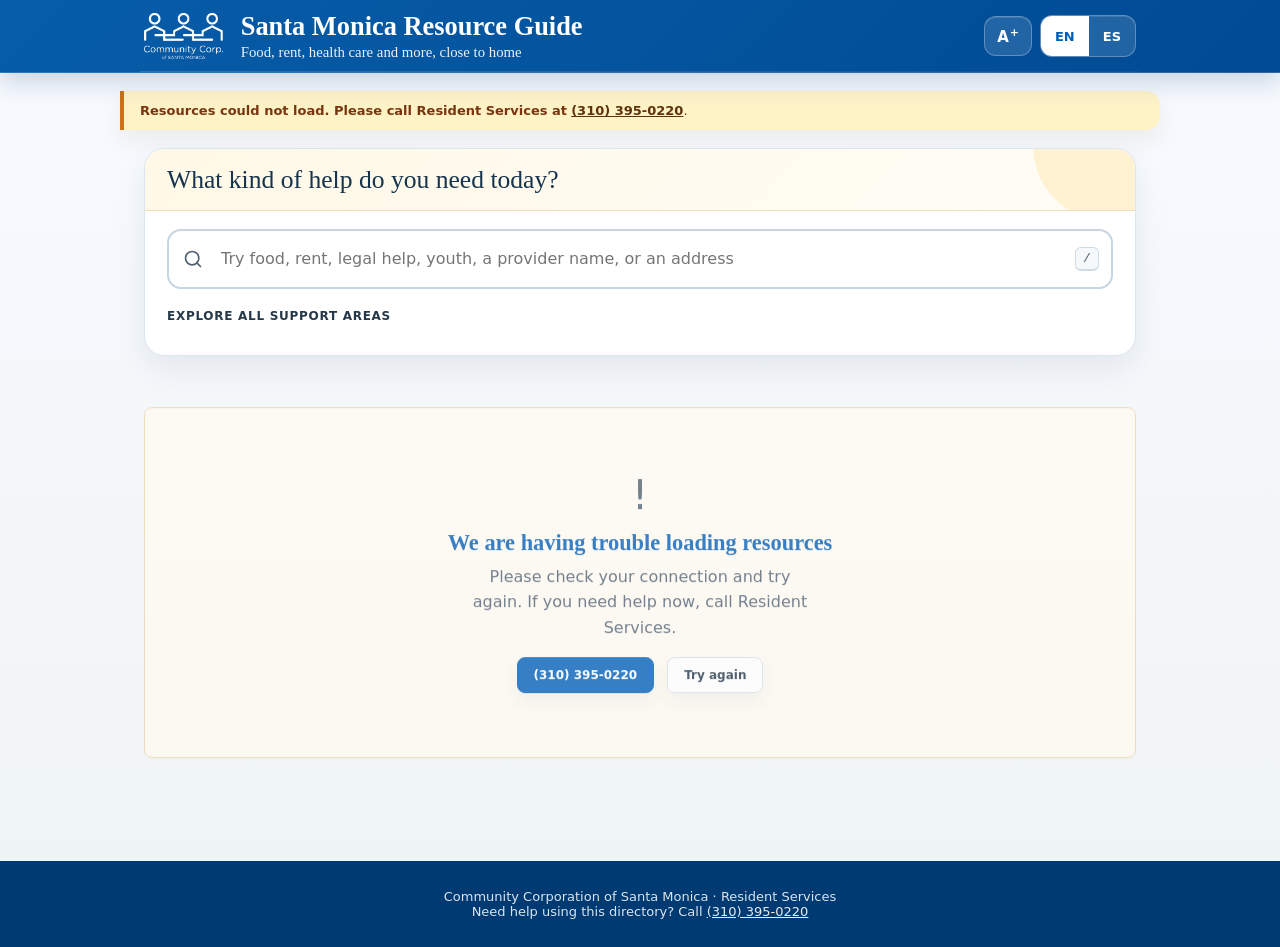
==== index.html @ f4032e41 "Bump app.js version so the footer change is not served from cache Co-Authored-By: Claude Sonnet 5.5 " ====
<!DOCTYPE html>
<html lang="en">
<head>
<meta charset="UTF-8">
<meta name="viewport" content="width=device-width, initial-scale=1.0">
<meta http-equiv="Content-Security-Policy" content="default-src 'none'; script-src 'self' https://www.googletagmanager.com; style-src 'self'; img-src 'self' data: https://*.google-analytics.com https://*.googletagmanager.com; connect-src 'self' https://docs.google.com https://*.googleusercontent.com https://*.google-analytics.com https://*.analytics.google.com https://*.googletagmanager.com; manifest-src 'self'; worker-src 'self'; object-src 'none'; base-uri 'none'; form-action 'none'; upgrade-insecure-requests">
<meta name="description" content="Find local Santa Monica resources for food, housing, health, legal help, benefits, and family support.">
<meta property="og:title" content="Santa Monica Resource Guide · Community Corp Santa Monica">
<meta property="og:description" content="Find local Santa Monica resources for food, housing, health, legal help, benefits, and family support.">
<meta property="og:type" content="website">
<meta property="og:url" content="https://mwitham-gif.github.io/CCSM/">
<meta property="og:image" content="https://mwitham-gif.github.io/CCSM/ccsm_logo_web.png">
<meta property="og:image:width" content="1032">
<meta property="og:image:height" content="603">
<meta name="twitter:card" content="summary_large_image">
<meta name="twitter:title" content="Santa Monica Resource Guide · Community Corp Santa Monica">
<meta name="twitter:description" content="Find local Santa Monica resources for food, housing, health, legal help, benefits, and family support.">
<meta name="twitter:image" content="https://mwitham-gif.github.io/CCSM/ccsm_logo_web.png">
<link rel="icon" type="image/png" sizes="32x32" href="favicon-32.png">
<link rel="apple-touch-icon" href="apple-touch-icon.png">
<link rel="manifest" href="manifest.webmanifest">
<meta name="theme-color" content="#005eb8">
<link rel="canonical" href="https://mwitham-gif.github.io/CCSM/">
<title>Santa Monica Resource Guide · Community Corp Santa Monica</title>
<!-- Google tag (gtag.js) -->
<script async src="https://www.googletagmanager.com/gtag/js?id=G-FT2K5G6SYR"></script>
<script src="analytics.js?v=13" defer></script>
<link rel="stylesheet" href="styles.css?v=34">
</head>
<body>
<a class="skip-link" href="#search">Skip to search</a>

<header>
  <div class="header-inner">
    <div class="header-top">
      <div class="header-brand">
        <img src="ccsm_logo_web.png" alt="Community Corporation of Santa Monica" class="header-logo">
        <h1 id="site-title">
          Santa Monica Resource Guide
          <span class="sub" id="site-subtitle">Food, rent, health care and more, close to home</span>
        </h1>
      </div>
      <div class="header-tools">
        <button class="text-size-btn" id="btn-text-size" type="button" aria-pressed="false" aria-label="Larger text" title="Larger text"><span aria-hidden="true">A<span class="text-size-plus">+</span></span></button>
        <div class="lang-toggle" aria-label="Language">
          <button class="active" data-lang="en" id="btn-en" aria-pressed="true">EN</button>
          <button data-lang="es" id="btn-es" aria-pressed="false">ES</button>
        </div>
      </div>
    </div>
  </div>
</header>

<div class="notice" id="status-notice" role="alert" aria-live="assertive">
  <strong>Resources could not load.</strong> Please call Resident Services at <a href="tel:+13103950220" data-track-name="CCSM Resident Services" data-track-category="Resident Services">(310) 395-0220</a>.
</div>

<div class="notice" id="offline-notice" role="status" aria-live="polite"></div>

<main>
<div class="controls">
  <div class="finder-card">
    <div class="finder-head"><h2 class="finder-title" id="intro-title">What kind of help do you need today?</h2></div>
    <div class="finder-section">
      <label class="finder-label" for="search" id="finder-label-search">Search the directory</label>
      <div class="finder-hint" id="finder-hint-search">Try food, rent, legal help, youth, a provider name, or an address.</div>
      <div class="search-wrap">
        <svg class="search-icon" viewBox="0 0 24 24" width="20" height="20" fill="none" stroke="currentColor" stroke-width="2" stroke-linecap="round" stroke-linejoin="round" aria-hidden="true" focusable="false"><path d="m21 21-4.34-4.34"/><circle cx="11" cy="11" r="8"/></svg>
        <input type="search" id="search" placeholder="Search resources..." autocomplete="off" aria-describedby="finder-hint-search">
        <button class="clear-search" id="clear-search" type="button" data-action="clear-search">Clear</button>
        <kbd class="search-kbd" id="search-kbd" aria-hidden="true">/</kbd>
      </div>
    </div>
    <div class="finder-section">
      <div class="finder-label" id="finder-label-filters">Explore all support areas</div>
      <div class="filters" id="filters"></div>
    </div>
  </div>
</div>

<div class="results-row">
  <div class="results-info" id="results-info" role="status" aria-live="polite" aria-atomic="true"></div>
</div>
<div class="results-context" id="results-context"></div>
<aside class="safety-tip" id="safety-tip" aria-label="Browsing safely" hidden></aside>
<div class="grid" id="grid"></div>
<div class="toast" id="toast" aria-live="polite"></div>
</main>

<button class="jump-filters" id="jump-filters" type="button" tabindex="-1" aria-hidden="true">
  <svg class="jump-filters-search" viewBox="0 0 24 24" width="17" height="17" fill="none" stroke="currentColor" stroke-width="2.2" stroke-linecap="round" stroke-linejoin="round" aria-hidden="true" focusable="false"><path d="m21 21-4.34-4.34"/><circle cx="11" cy="11" r="8"/></svg>
  <span class="jump-filters-label" id="jump-filters-label"></span>
  <svg class="jump-filters-arrow" viewBox="0 0 24 24" width="16" height="16" fill="none" stroke="currentColor" stroke-width="2.2" stroke-linecap="round" stroke-linejoin="round" aria-hidden="true" focusable="false"><path d="m5 12 7-7 7 7"/><path d="M12 19V5"/></svg>
</button>

<button class="quick-exit" id="quick-exit" type="button" title="Leave this site now" hidden>
  <span class="quick-exit-badge"><svg viewBox="0 0 24 24" width="18" height="18" fill="none" stroke="currentColor" stroke-width="2.2" stroke-linecap="round" stroke-linejoin="round" aria-hidden="true" focusable="false"><path d="m16 17 5-5-5-5"/><path d="M21 12H9"/><path d="M9 21H5a2 2 0 0 1-2-2V5a2 2 0 0 1 2-2h4"/></svg></span>
  <span id="quick-exit-label">Quick exit</span>
</button>

<footer>
  <div id="footer-title">Community Corporation of Santa Monica · Resident Services</div>
  <div id="footer-contact" class="footer-line">Need help using this directory? Call <a href="tel:+13103950220" data-track-name="CCSM Resident Services" data-track-category="Resident Services">(310) 395-0220</a></div>
</footer>

<div class="print-sheet" id="print-sheet"></div>

<script src="app.js?v=32" defer></script>
</body>
</html>
---- styles.css ----
:root {
    /* Brand: the City of Santa Monica logo blue. Reserved for things you can
       click, plus the header and footer. */
    --ocean: #005eb8;
    --ocean-dark: #004a93;
    --ocean-deep: #003a73;
    --sun: #c97316;
    --sun-logo: #ffb81c; /* logo yellow: accents only, never behind text */

    /* Text: four levels, darkest to lightest. All pass WCAG AA (4.5:1) on
       white, the cream page and the pale card panels. */
    --text: #17344f;          /* headlines, resource names */
    --text-body: #263748;     /* paragraphs and details */
    --text-secondary: #40576d;/* labels, pills, tags */
    --muted: #526171;         /* hints, meta, quiet actions */

    /* Lines */
    --border: #d7e0e7;
    --border-soft: #e3ebf3;

    --shadow-soft: 0 14px 32px rgba(23,52,79,0.08);
    --shadow-card: 0 8px 22px rgba(23,52,79,0.07);
    --shadow-card-hover: 0 16px 32px rgba(23,52,79,0.13);

    /* Category dots. Each category gets its own hue, and none of them are
       blue, so blue keeps meaning "you can tap this". */
    --c-Food: #e05c3a;
    --c-Rental: #5c940d;
    --c-Housing: #2f9e44;
    --c-Medical: #e63946;
    --c-DomesticViolence: #b5338a;
    --c-Mental: #7b5ea7;
    --c-Benefits: #d48e00;
    --c-Seniors: #a0785a;
    --c-Disability: #9b5de5;
    --c-Legal: #495057;
    --c-Childcare: #d6336c;
    --c-Youth: #06b88a;
    --c-Employment: #9c6644;
    --c-Transportation: #2a9d8f;
    --c-Education: #1098ad;
    --c-Other: #868e96;
  }

  * { box-sizing: border-box; margin: 0; padding: 0; }

  :focus-visible {
    outline: 3px solid var(--ocean);
    outline-offset: 3px;
  }

  /* The blue ring would vanish on the blue header and footer. */
  header :focus-visible,
  footer :focus-visible {
    outline-color: #ffffff;
  }

  body {
    font-family: system-ui, -apple-system, BlinkMacSystemFont, "Segoe UI", sans-serif;
    background: linear-gradient(180deg, #f7fbff 0%, #f4f7fa 48%, #eef3f6 100%);
    color: var(--text);
    min-height: 100vh;
  }

  .skip-link {
    position: absolute;
    left: 12px;
    top: 10px;
    z-index: 300;
    transform: translateY(-140%);
    background: #ffffff;
    color: var(--text);
    border: 2px solid #17344f;
    border-radius: 8px;
    padding: 9px 12px;
    font-size: 14px;
    font-weight: 700;
    text-decoration: none;
    transition: transform 0.15s ease;
  }

  .skip-link:focus {
    transform: translateY(0);
  }

  /* ── HEADER ── */
  header {
    background: linear-gradient(135deg, #075da9 0%, #004a93 100%);
    color: white;
    padding: 0;
    position: sticky;
    top: 0;
    z-index: 100;
    border-bottom: 1px solid rgba(255,255,255,0.16);
    box-shadow: 0 10px 24px rgba(0,58,115,0.18);
  }

  .header-inner {
    max-width: 1040px;
    margin: 0 auto;
    padding: 18px 24px 17px;
    position: relative;
  }

  .header-inner::after {
    content: "";
    position: absolute;
    inset: auto 20px 0;
    height: 1px;
    background: linear-gradient(90deg, rgba(255,255,255,0.16), rgba(255,255,255,0.04));
  }

  .header-top {
    display: flex;
    justify-content: space-between;
    align-items: flex-start;
    gap: 12px;
  }

  h1 {
    font-family: Georgia, "Times New Roman", serif;
    font-size: clamp(1.4rem, 4vw, 2.05rem);
    font-weight: 700;
    line-height: 1.08;
    letter-spacing: 0;
  }

  h1 .sub {
    display: block;
    font-family: inherit;
    font-size: 0.5em;
    font-weight: 400;
    opacity: 0.92;
    margin-top: 7px;
    letter-spacing: 0;
  }

  .header-logo {
    height: 44px;
    width: auto;
    display: block;
    filter: brightness(0) invert(1);
    margin-bottom: 6px;
  }

  @media (max-width: 500px) { .header-logo { height: 40px; } }

  .lang-toggle {
    display: flex;
    background: rgba(255,255,255,0.13);
    border: 1px solid rgba(255,255,255,0.28);
    border-radius: 12px;
    overflow: hidden;
    flex-shrink: 0;
    margin-top: 2px;
    box-shadow: inset 0 1px 0 rgba(255,255,255,0.12);
  }

  .lang-toggle button {
    background: none;
    border: none;
    color: white;
    min-height: 40px;
    padding: 0 14px;
    font-family: inherit;
    font-size: 13px;
    font-weight: 700;
    cursor: pointer;
    transition: background 0.2s, color 0.2s;
  }

  .lang-toggle button.active {
    background: #ffffff;
    color: var(--ocean);
  }

  .header-tools {
    display: flex;
    align-items: flex-start;
    gap: 8px;
    flex-shrink: 0;
  }

  /* A+ : same frosted pill as the language toggle. */
  .text-size-btn {
    min-height: 40px;
    min-width: 44px;
    margin-top: 2px;
    padding: 0 12px;
    border: 1px solid rgba(255,255,255,0.28);
    border-radius: 12px;
    background: rgba(255,255,255,0.13);
    box-shadow: inset 0 1px 0 rgba(255,255,255,0.12);
    color: white;
    font-family: inherit;
    font-size: 15px;
    font-weight: 700;
    cursor: pointer;
    transition: background 0.2s, color 0.2s;
  }

  .text-size-plus {
    font-size: 11px;
    vertical-align: super;
    margin-left: 1px;
  }

  .text-size-btn.active {
    background: #ffffff;
    color: var(--ocean);
  }

  /* Larger text: the whole page grows 20%, like a browser zoom. */
  html.text-large body { zoom: 1.2; }

  @media print {
    html.text-large body { zoom: 1; }
    .header-tools { display: none; }
  }

  /* ── SEARCH + FILTER ── */
  .controls {
    max-width: 1040px;
    margin: 20px auto 0;
    padding: 0 24px;
    position: relative;
  }

  .finder-card {
    background: #ffffff;
    border: 1px solid #dce6ee;
    border-radius: 20px;
    padding: 22px;
    box-shadow: var(--shadow-soft);
  }

  .finder-section + .finder-section {
    margin-top: 20px;
  }

  #finder-label-search {
    position: absolute;
    width: 1px;
    height: 1px;
    margin: -1px;
    padding: 0;
    overflow: hidden;
    clip: rect(0 0 0 0);
    clip-path: inset(50%);
    white-space: nowrap;
    border: 0;
  }

  .finder-label {
    display: block;
    font-size: 12px;
    font-weight: 700;
    letter-spacing: 0.06em;
    text-transform: uppercase;
    color: var(--text-body);
    margin-bottom: 8px;
  }

  .finder-hint {
    font-size: 13px;
    color: var(--muted);
    margin-top: -2px;
    margin-bottom: 10px;
    line-height: 1.45;
  }

  .intro-panel {
    max-width: 1040px;
    margin: 30px auto 0;
    padding: 0 24px;
  }

  .intro-card {
    background: linear-gradient(135deg, #fff8e6 0%, #fffdf7 100%);
    border: 1px solid #f0dfb2;
    border-radius: 20px;
    padding: 25px 28px 23px;
    box-shadow: 0 12px 28px rgba(130,88,19,0.07);
    position: relative;
    overflow: hidden;
  }

  .intro-card::after {
    content: "";
    position: absolute;
    width: 190px;
    height: 190px;
    right: -62px;
    top: -92px;
    border-radius: 50%;
    background: rgba(255,184,28,0.16);
  }

  .intro-title {
    font-family: Georgia, "Times New Roman", serif;
    font-size: clamp(1.45rem, 4vw, 2rem);
    line-height: 1.12;
    color: var(--text);
    letter-spacing: 0;
  }

  .intro-copy {
    margin-top: 9px;
    font-size: 15px;
    line-height: 1.55;
    color: var(--text-body);
    max-width: 62ch;
  }

  .search-wrap {
    position: relative;
    margin-bottom: 0;
  }

  .search-wrap input {
    width: 100%;
    min-height: 60px;
    padding: 16px 90px 16px 52px;
    border: 2px solid #c7d6e2;
    border-radius: 14px;
    font-family: inherit;
    font-size: 16px;
    background: #ffffff;
    outline: none;
    transition: border-color 0.2s, box-shadow 0.2s, transform 0.2s;
    color: var(--text);
    box-shadow: 0 3px 0 rgba(23,52,79,0.03);
  }

  .search-wrap input:focus {
    border-color: var(--ocean);
    box-shadow: 0 0 0 4px rgba(0,94,184,0.12), 0 3px 0 rgba(23,52,79,0.03);
  }

  .search-icon {
    position: absolute;
    left: 16px;
    top: 50%;
    transform: translateY(-50%);
    color: var(--muted);
  }

  .clear-search {
    position: absolute;
    right: 12px;
    top: 50%;
    transform: translateY(-50%);
    border: none;
    background: transparent;
    color: var(--muted);
    font-size: 13px;
    font-weight: 600;
    padding: 7px 10px;
    border-radius: 8px;
    cursor: pointer;
    display: none;
  }

  .clear-search.show {
    display: inline-flex;
    align-items: center;
    justify-content: center;
  }

  .clear-search:hover {
    background: rgba(227,235,243,0.72);
    color: var(--text-body);
  }

  .filters {
    display: flex;
    gap: 8px;
    flex-wrap: wrap;
    padding: 2px 0 0;
  }

  .filter-btn {
    border: 1px solid #d8e3eb;
    background: #f7fafc;
    border-radius: 999px;
    min-height: 38px;
    padding: 0 13px;
    display: inline-flex;
    align-items: center;
    gap: 8px;
    font-family: inherit;
    font-size: 12px;
    font-weight: 600;
    cursor: pointer;
    transition: all 0.15s;
    white-space: nowrap;
    color: var(--text-body);
    box-shadow: none;
    letter-spacing: 0;
    user-select: none;
  }

  .filter-btn:hover {
    border-color: #aac1d8;
    color: var(--ocean);
    background: #ffffff;
    transform: translateY(-1px);
  }

  .filter-btn:active {
    transform: translateY(1px);
    box-shadow: 0 2px 8px rgba(15,23,42,0.08);
  }

  .filter-btn.active {
    background: #e7f1fb;
    border-color: #a9c9e8;
    color: var(--ocean-dark);
    box-shadow: inset 0 0 0 1px rgba(0,94,184,0.05);
  }

  .filter-btn.active:hover {
    background: #dcecfb;
    border-color: #8db7df;
    color: var(--ocean-dark);
  }

  .filter-btn .tile-icon, .filter-btn .tile-change { display: none; }

  .chip-count {
    display: inline-flex;
    align-items: center;
    justify-content: center;
    min-width: 20px;
    height: 20px;
    padding: 0 6px;
    border-radius: 999px;
    background: #e7edf2;
    color: var(--text-body);
    font-size: 11px;
    font-weight: 700;
    line-height: 1;
    transition: background-color 0.18s ease, color 0.18s ease, transform 0.18s ease;
  }

  .filter-btn.active .chip-count {
    background: #c5ddf3;
    color: var(--ocean-deep);
  }

  /* Category colours for the service-area tiles (all screen sizes). */
  .tile-Food { --tile-color: var(--c-Food); --tile-bg: #fde8e2; }
  .tile-Mental { --tile-color: var(--c-Mental); --tile-bg: #ede7f6; }
  .tile-Rental { --tile-color: var(--c-Rental); --tile-bg: #eaf4dc; }
  .tile-Housing { --tile-color: var(--c-Housing); --tile-bg: #e3f5e6; }
  .tile-Legal { --tile-color: var(--c-Legal); --tile-bg: #eceef0; }
  .tile-Benefits { --tile-color: var(--c-Benefits); --tile-bg: #fef3c7; }
  .tile-Transportation { --tile-color: var(--c-Transportation); --tile-bg: #dff6f2; }
  .tile-Education { --tile-color: var(--c-Education); --tile-bg: #ddf3f7; }
  .tile-Employment { --tile-color: var(--c-Employment); --tile-bg: #f3e9df; }
  .tile-Childcare { --tile-color: var(--c-Childcare); --tile-bg: #fce4ec; }
  .tile-Youth { --tile-color: var(--c-Youth); --tile-bg: #d8f7ed; }
  .tile-Seniors { --tile-color: var(--c-Seniors); --tile-bg: #f4ece4; }
  .tile-Disability { --tile-color: var(--c-Disability); --tile-bg: #f0e5ff; }
  .tile-Medical { --tile-color: var(--c-Medical); --tile-bg: #fde3e6; }
  .tile-DomesticViolence { --tile-color: var(--c-DomesticViolence); --tile-bg: #f7e3f0; }
  .tile-Other { --tile-color: var(--c-Other); --tile-bg: #f3f4f6; }

  /* ── RESULTS INFO ── */
  .results-info {
    max-width: 900px;
    margin: 20px auto 10px;
    padding: 0 16px;
    font-size: 13px;
    color: var(--muted);
  }

  .results-row {
    scroll-margin-top: calc(var(--header-h, 0px) + 12px);
    max-width: 1040px;
    margin: 28px auto 10px;
    padding: 0 24px;
    display: flex;
    align-items: center;
    justify-content: space-between;
    gap: 12px;
  }

  .results-row .results-info {
    margin: 0;
    padding: 0;
    flex: 1;
    font-size: 13px;
    letter-spacing: 0.01em;
    color: var(--text-body);
    font-weight: 700;
  }

  /* ── CALL AHEAD NOTICE ── */
  .call-ahead {
    margin: 0;
    font-size: 13px;
    font-weight: 600;
    color: var(--text-secondary);
    text-align: right;
  }

  @media (max-width: 640px) {
    .results-row { flex-wrap: wrap; }
    .call-ahead { flex-basis: 100%; text-align: left; }
  }

  .grid-disclaimer {
    max-width: 640px;
    margin: 28px auto 12px;
    padding: 0 24px;
    font-size: 14px;
    line-height: 1.5;
    color: var(--text-secondary);
    text-align: center;
    text-wrap: balance;
  }

  .results-context {
    max-width: 1040px;
    margin: 0 auto 18px;
    padding: 0 24px;
    display: flex;
    align-items: center;
    justify-content: space-between;
    gap: 12px;
    flex-wrap: wrap;
  }

  .results-pills {
    display: flex;
    flex-wrap: wrap;
    align-items: center;
    gap: 8px;
  }

  .results-pills .btn-share.top-share-btn {
    min-height: 30px;
  }

  .results-pill {
    display: inline-flex;
    align-items: center;
    gap: 6px;
    min-height: 30px;
    padding: 0 11px;
    border-radius: 8px;
    background: #ffffff;
    border: 1px solid var(--border);
    color: var(--text-secondary);
    font-size: 12px;
    font-weight: 500;
    box-shadow: none;
  }

  .results-pill strong {
    color: var(--text-body);
    font-weight: 600;
  }

  .results-reset {
    border: none;
    background: transparent;
    color: var(--muted);
    font-size: 12px;
    font-weight: 600;
    padding: 7px 0;
    cursor: pointer;
    transition: color 0.15s;
  }

  .results-reset:hover {
    color: var(--ocean-dark);
  }

  .toast {
    position: fixed;
    left: 50%;
    bottom: 22px;
    transform: translateX(-50%) translateY(12px) scale(0.97);
    background: rgba(0, 58, 115, 0.94);
    color: #ffffff;
    padding: 11px 14px;
    border-radius: 14px;
    box-shadow: 0 18px 34px rgba(15,23,42,0.18);
    backdrop-filter: blur(14px);
    font-size: 12px;
    font-weight: 600;
    letter-spacing: 0.01em;
    opacity: 0;
    pointer-events: none;
    transition: opacity 0.22s ease, transform 0.22s ease;
    z-index: 250;
  }

  .toast.show {
    opacity: 1;
    transform: translateX(-50%) translateY(0) scale(1);
  }

  /* ── RESOURCE GRID ── */
  .grid {
    max-width: 1040px;
    margin: 0 auto;
    padding: 0 24px 70px;
    display: grid;
    grid-template-columns: repeat(2, 1fr);
    gap: 20px;
    transition: opacity 0.2s ease, transform 0.2s ease, filter 0.2s ease;
  }

  /* The count line flashes when the list changes. */
  .results-info.is-fresh { animation: results-fresh 0.9s ease-out; border-radius: 6px; }
  @keyframes results-fresh {
    from { background: #fff1bf; }
    to { background: rgba(255,241,191,0); }
  }

  .empty-active { font-weight: 700; color: var(--text-body); }
  .empty-actions { display: flex; flex-wrap: wrap; gap: 10px; justify-content: center; }

  .grid.is-updating {
    opacity: 0.72;
    transform: translateY(4px);
    filter: saturate(0.96);
  }

  /* ── CARD ── */
  .card {
    background: #ffffff;
    border-radius: 18px;
    border: 1px solid #dce6ee;
    padding: 20px;
    transition: box-shadow 0.2s, transform 0.2s;
    animation: fadeUp 0.35s ease both;
    display: flex;
    flex-direction: column;
    gap: 16px;
    box-shadow: var(--shadow-card);
    position: relative;
    overflow: visible;
    will-change: transform, box-shadow;
  }

  .card::before {
    display: none;
  }

  .card:hover {
    box-shadow: var(--shadow-card-hover);
    transform: translateY(-2px);
  }

  @keyframes fadeUp {
    from { opacity: 0; transform: translateY(14px); }
    to   { opacity: 1; transform: translateY(0); }
  }

  .card-header {
    display: flex;
    align-items: flex-start;
    gap: 14px;
    padding-bottom: 14px;
    border-bottom: 1px solid var(--border-soft);
    position: relative;
    z-index: 1;
  }

  .card-icon {
    width: 48px; height: 48px;
    border-radius: 14px;
    display: flex;
    align-items: center;
    justify-content: center;
    flex-shrink: 0;
    box-shadow: none;
    margin-top: 1px;
  }

  /* Slightly darker than the category color so the thin lines stay crisp
     on the pale tile. Older browsers fall back to the category color. */
  .card-icon svg {
    color: color-mix(in srgb, currentColor 78%, #000);
  }

  .card-title-block {
    min-width: 0;
    flex: 1;
  }

  .icon-Food { background: #fde8e2; color: var(--c-Food); }
  .icon-Mental { background: #ede7f6; color: var(--c-Mental); }
  .icon-Rental { background: #eaf4dc; color: var(--c-Rental); }
  .icon-Housing { background: #e3f5e6; color: var(--c-Housing); }
  .icon-Legal { background: #eceef0; color: var(--c-Legal); }
  .icon-Benefits { background: #fef3c7; color: var(--c-Benefits); }
  .icon-Transportation { background: #dff6f2; color: var(--c-Transportation); }
  .icon-Education { background: #ddf3f7; color: var(--c-Education); }
  .icon-Employment { background: #f3e9df; color: var(--c-Employment); }
  .icon-Childcare { background: #fce4ec; color: var(--c-Childcare); }
  .icon-Youth { background: #d8f7ed; color: var(--c-Youth); }
  .icon-Seniors { background: #f4ece4; color: var(--c-Seniors); }
  .icon-Disability { background: #f0e5ff; color: var(--c-Disability); }
  .icon-Medical { background: #fde3e6; color: var(--c-Medical); }
  .icon-DomesticViolence { background: #f7e3f0; color: var(--c-DomesticViolence); }
  .icon-Other { background: #f3f4f6; color: var(--c-Other); }

  .card-name {
    font-family: inherit;
    font-size: 1.18rem;
    font-weight: 650;
    line-height: 1.2;
    letter-spacing: -0.012em;
    font-variant-numeric: lining-nums;
    color: var(--text);
    max-width: none;
    text-wrap: balance;
  }

  .card-category {
    display: inline-flex;
    align-items: center;
    margin-top: 8px;
    padding: 4px 9px 4px 7px;
    border-radius: 999px;
    background: #f3f7fa;
    border: 1px solid #e2ebf1;
    font-size: 10.5px;
    font-weight: 500;
    letter-spacing: 0.06em;
    text-transform: uppercase;
    color: var(--text-secondary);
  }

  .card-tags {
    display: flex;
    flex-wrap: wrap;
    gap: 7px;
    margin-top: 10px;
    position: relative;
    z-index: 1;
  }

  .card-tag {
    display: inline-flex;
    align-items: center;
    min-height: 26px;
    padding: 0 10px;
    border-radius: 999px;
    border: 1px solid var(--border-soft);
    background: #f7fafc;
    color: var(--text-secondary);
    font-size: 11px;
    font-weight: 700;
    letter-spacing: 0.01em;
    box-shadow: none;
  }

  .cat-dot {
    display: inline-block;
    width: 8px; height: 8px;
    border-radius: 50%;
    margin-right: 6px;
    flex-shrink: 0;
  }
  .cat-Food { background: var(--c-Food); }
  .cat-Mental { background: var(--c-Mental); }
  .cat-Rental { background: var(--c-Rental); }
  .cat-Housing { background: var(--c-Housing); }
  .cat-Legal { background: var(--c-Legal); }
  .cat-Benefits { background: var(--c-Benefits); }
  .cat-Transportation { background: var(--c-Transportation); }
  .cat-Education { background: var(--c-Education); }
  .cat-Employment { background: var(--c-Employment); }
  .cat-Childcare { background: var(--c-Childcare); }
  .cat-Youth { background: var(--c-Youth); }
  .cat-Seniors { background: var(--c-Seniors); }
  .cat-Disability { background: var(--c-Disability); }
  .cat-Medical { background: var(--c-Medical); }
  .cat-DomesticViolence { background: var(--c-DomesticViolence); }
  .cat-Other { background: var(--c-Other); }

  .card-desc {
    font-size: 14px;
    line-height: 1.62;
    color: var(--text-body);
    position: relative;
    z-index: 1;
  }

  .card-desc.compact {
    display: -webkit-box;
    -webkit-line-clamp: 4;
    -webkit-box-orient: vertical;
    overflow: hidden;
  }

  mark.match {
    background: rgba(255, 232, 163, 0.75);
    color: inherit;
    padding: 0 0.08em;
    border-radius: 0.2em;
  }

  .card-section-label {
    display: inline-block;
    margin-bottom: 8px;
    font-size: 10px;
    font-weight: 700;
    letter-spacing: 0.06em;
    text-transform: uppercase;
    color: var(--muted);
  }

  .card-details {
    display: flex;
    flex-direction: column;
    gap: 8px;
    margin-top: 0;
    padding: 14px 13px 12px;
    border-radius: 13px;
    background: #f7fafc;
    border: 1px solid #e4edf3;
    font-size: 13px;
    color: var(--text-secondary);
    position: relative;
    z-index: 1;
  }

  .card-detail {
    display: flex;
    align-items: flex-start;
    gap: 0;
    line-height: 1.5;
  }

  .card-detail span.icon {
    display: none;
  }

  .card-detail-content {
    min-width: 0;
  }

  .card-detail-label {
    display: block;
    font-size: 10px;
    font-weight: 700;
    letter-spacing: 0.08em;
    text-transform: uppercase;
    color: var(--muted);
    margin-bottom: 2px;
  }

  .card-detail-text {
    display: block;
    color: var(--text-body);
  }

  .card-detail-text.compact {
    display: -webkit-box;
    -webkit-line-clamp: 2;
    -webkit-box-orient: vertical;
    overflow: hidden;
  }

  .card-more {
    margin-top: 6px;
    border: none;
    background: transparent;
    color: var(--text-secondary);
    font-size: 11px;
    font-weight: 700;
    letter-spacing: 0.02em;
    padding: 0;
    cursor: pointer;
    transition: color 0.18s ease, transform 0.18s ease;
  }

  .card-more:hover {
    color: var(--ocean-dark);
    transform: translateX(1px);
  }

  /* ── ACTION BUTTONS ROW ── */
  .card-actions {
    display: grid;
    grid-template-columns: repeat(2, minmax(0, 1fr));
    gap: 10px;
    margin-top: auto;
    padding-top: 6px;
    align-items: stretch;
    position: relative;
    z-index: 1;
  }

  .card-actions .card-section-label,
  .card-empty-actions {
    grid-column: 1 / -1;
    margin-bottom: 0;
  }

  .btn-call, .btn-web {
    border: none;
    border-radius: 12px;
    padding: 10px 14px;
    font-family: inherit;
    font-size: 14px;
    font-weight: 600;
    cursor: pointer;
    text-decoration: none;
    display: inline-flex;
    align-items: center;
    justify-content: center;
    gap: 0;
    transition: opacity 0.15s, transform 0.15s;
    min-height: 48px;
    text-align: center;
  }

  .btn-call {
    background: var(--ocean);
    color: #ffffff;
    box-shadow: 0 3px 0 var(--ocean-deep), 0 8px 16px rgba(0,94,184,0.16);
    flex-direction: column;
    align-items: center;
    justify-content: center;
    text-align: center;
    padding: 9px 15px 8px;
  }

  .btn-call-label {
    display: block;
    font-size: 10px;
    font-weight: 700;
    letter-spacing: 0.08em;
    text-transform: uppercase;
    color: rgba(255,255,255,0.8);
    line-height: 1;
  }

  .btn-call-number {
    display: block;
    margin-top: 1px;
    font-size: 14px;
    font-weight: 700;
    letter-spacing: -0.01em;
    line-height: 1.05;
    color: #ffffff;
    white-space: nowrap;
  }

  .btn-web  {
    background: #ffffff;
    color: var(--ocean);
    box-shadow: inset 0 0 0 1px #9fc1e1;
  }

  .btn-web:hover {
    background: #eef5fc;
  }

  .btn-call:hover, .btn-web:hover {
    opacity: 0.92;
    transform: translateY(-1px);
  }

  .card-actions.single-action {
    grid-template-columns: minmax(0, 1fr);
  }

  /* ── REPORT BUTTON ── */
  /*
   * The report button opens a pre-filled mailto: link.
   * Update REPORT_EMAIL at the top of the <script> block with the
   * staff inbox that should receive these reports.
   */
  .card-footer {
    display: flex;
    justify-content: space-between;
    align-items: center;
    gap: 10px;
    margin-top: 8px;
    padding-top: 10px;
    border-top: 1px solid rgba(213,223,233,0.8);
    position: relative;
    z-index: 1;
  }

  .share-wrap {
    position: relative;
    display: inline-flex;
    align-items: center;
  }

  .share-wrap.align-right .share-menu {
    left: auto;
    right: 0;
  }

  .btn-share {
    min-height: 30px;
    padding: 0 4px;
    border: none;
    background: transparent;
    color: var(--muted);
    display: inline-flex;
    align-items: center;
    justify-content: center;
    gap: 6px;
    font-family: inherit;
    font-size: 12px;
    font-weight: 500;
    text-decoration: none;
    cursor: pointer;
    transition: color 0.15s, transform 0.15s;
    flex-shrink: 0;
  }

  .btn-share:hover {
    color: var(--text-body);
    transform: translateY(-1px);
  }

  .btn-share:active {
    transform: translateY(0);
  }

  .btn-share.top-share-btn {
    min-height: 34px;
    padding: 0 12px;
    font-size: 12px;
    font-weight: 600;
    border: 1px solid var(--border);
    border-radius: 8px;
    background: #ffffff;
    color: var(--text-secondary);
    transition: background 0.15s, border-color 0.15s, transform 0.15s, color 0.15s;
    box-shadow: 0 6px 14px rgba(15,23,42,0.05);
  }

  .btn-share.top-share-btn:hover {
    background: #f8fbff;
    border-color: #bfd0e4;
    color: var(--ocean);
  }

  .share-menu {
    position: absolute;
    left: 0;
    bottom: calc(100% + 8px);
    min-width: 144px;
    padding: 7px;
    border-radius: 8px;
    border: 1px solid var(--border);
    background: rgba(255,255,255,0.98);
    box-shadow: 0 18px 36px rgba(15,23,42,0.12), 0 6px 12px rgba(15,23,42,0.06);
    display: none;
    z-index: 20;
  }

  .share-menu.show {
    display: block;
  }

  /* Set by app.js when the menu would leave the screen. */
  .share-menu.open-down {
    bottom: auto;
    top: calc(100% + 8px);
  }

  .share-menu.open-left {
    left: auto;
    right: 0;
  }

  .share-option {
    width: 100%;
    border: none;
    background: transparent;
    color: var(--text-body);
    text-decoration: none;
    display: flex;
    align-items: center;
    justify-content: flex-start;
    padding: 8px 10px;
    border-radius: 6px;
    font-family: inherit;
    font-size: 12px;
    font-weight: 500;
    cursor: pointer;
    white-space: nowrap;
  }

  .share-option:hover {
    background: #f4f8fc;
    color: var(--ocean);
  }

  .btn-report {
    display: inline-flex;
    align-items: center;
    gap: 0;
    padding: 6px 0;
    border-radius: 0;
    border: none;
    background: transparent;
    color: var(--muted);
    font-family: inherit;
    font-size: 11px;
    font-weight: 500;
    letter-spacing: 0.01em;
    text-decoration: none;
    cursor: pointer;
    transition: color 0.15s;
  }

  .btn-report:hover {
    color: var(--text-body);
  }

  .card-empty-actions {
    font-size: 12px;
    color: var(--muted);
    padding-top: 2px;
  }

  /* ── EMPTY STATE ── */
  .empty {
    grid-column: 1 / -1;
    text-align: center;
    padding: 64px 20px;
    color: var(--muted);
  }

  .empty h3 {
    font-family: Georgia, "Times New Roman", serif;
    font-size: 1.4rem;
    color: var(--ocean);
    margin-bottom: 8px;
  }

  .empty-icon {
    font-size: 2.5rem;
    margin-bottom: 12px;
  }

  .empty p {
    max-width: 34ch;
    margin: 0 auto;
    line-height: 1.6;
  }

  .empty-action {
    display: inline-flex;
    align-items: center;
    justify-content: center;
    margin-top: 16px;
    border: 1px solid var(--border);
    background: rgba(255,255,255,0.9);
    color: var(--text-body);
    border-radius: 8px;
    padding: 10px 16px;
    font-family: inherit;
    font-size: 12px;
    font-weight: 600;
    cursor: pointer;
    box-shadow: 0 8px 18px rgba(15,23,42,0.05);
    text-decoration: none;
  }

  .empty-action:hover {
    border-color: #b6c9db;
    color: var(--ocean-dark);
  }

  .empty-link {
    background: var(--ocean);
    border-color: var(--ocean);
    color: #ffffff;
    margin-right: 8px;
  }

  .empty-link:hover {
    background: var(--ocean-dark);
    border-color: var(--ocean-dark);
    color: #ffffff;
  }

  .outage {
    background: #fffaf1;
    border: 1px solid #ead6ae;
    border-radius: 8px;
  }

  .load-more-wrap {
    grid-column: 1 / -1;
    display: flex;
    justify-content: center;
    padding: 8px 0 4px;
  }

  .load-more-btn {
    width: min(100%, 360px);
    min-height: 48px;
    border: 1px solid #b8c8d5;
    border-radius: 8px;
    background: #ffffff;
    color: var(--text);
    font-family: inherit;
    font-size: 14px;
    font-weight: 700;
    cursor: pointer;
    box-shadow: 0 6px 16px rgba(0,94,184,0.07);
  }

  .load-more-btn:hover {
    border-color: #8dadc2;
    background: #f7fafc;
  }

  .share-hero {
    grid-column: 1 / -1;
    margin-bottom: 8px;
    padding: 0;
  }

  .share-shell {
    position: relative;
    overflow: hidden;
    padding: 22px 22px 20px;
    border-radius: 8px;
    border: 1px solid rgba(191, 209, 224, 0.78);
    background: #fff2d8;
    box-shadow: var(--shadow-soft);
  }

  .share-shell::after {
    display: none;
  }

  .share-back {
    display: inline-flex;
    align-items: center;
    gap: 8px;
    color: var(--muted);
    font-size: 12px;
    font-weight: 700;
    text-decoration: none;
    letter-spacing: 0.01em;
  }

  .share-back:hover {
    color: var(--ocean-dark);
  }

  .share-eyebrow {
    margin-top: 14px;
    color: var(--muted);
    font-size: 11px;
    font-weight: 700;
    letter-spacing: 0.14em;
    text-transform: uppercase;
  }

  .share-heading {
    margin-top: 10px;
    font-family: Georgia, "Times New Roman", serif;
    font-size: clamp(1.5rem, 3.4vw, 2rem);
    color: var(--text);
    letter-spacing: -0.02em;
    line-height: 1.08;
  }

  .share-subheading {
    margin-top: 10px;
    max-width: 44ch;
    color: var(--muted);
    font-size: 14px;
    line-height: 1.62;
  }

  .share-meta {
    margin-top: 14px;
    display: flex;
    flex-wrap: wrap;
    gap: 8px;
  }

  .share-meta-pill {
    display: inline-flex;
    align-items: center;
    min-height: 30px;
    padding: 0 12px;
    border-radius: 8px;
    border: 1px solid rgba(199, 214, 227, 0.9);
    background: rgba(255,255,255,0.82);
    color: var(--muted);
    font-size: 11px;
    font-weight: 700;
    letter-spacing: 0.02em;
    text-transform: uppercase;
  }

  /* ── LOADING ── */
  .loading {
    grid-column: 1 / -1;
    text-align: center;
    padding: 60px 20px;
    color: var(--muted);
  }

  .spinner {
    width: 36px; height: 36px;
    border: 3px solid var(--border);
    border-top-color: var(--ocean);
    border-radius: 50%;
    animation: spin 0.8s linear infinite;
    margin: 0 auto 16px;
  }

  @keyframes spin { to { transform: rotate(360deg); } }

  @media (prefers-reduced-motion: reduce) {
    .results-info.is-fresh { animation: none; }
    .filter-btn,
    .chip-count,
    .toast,
    .grid,
    .card,
    .card-more,
    .btn-share,
    .btn-report,
    .btn-call,
    .btn-web {
      transition: none !important;
      animation: none !important;
      transform: none !important;
    }
  }

  /* ── FOOTER ── */
  footer {
    background: var(--ocean-deep);
    color: rgba(255,255,255,0.86);
    text-align: center;
    padding: 28px 16px;
    font-size: 13px;
    margin-top: 36px;
  }

  footer a { color: rgba(255,255,255,0.9); }

  /* ── NOTICE BANNER ── */
  .notice {
    background: #fef3c7;
    border-left: 4px solid var(--sun);
    max-width: 1040px;
    margin: 18px auto 0;
    padding: 12px 16px;
    border-radius: 0 14px 14px 0;
    font-size: 13px;
    color: #78350f;
    display: none;
    box-shadow: 0 10px 24px rgba(120,53,15,0.08);
  }

  .notice.show { display: block; }

  .notice a {
    color: #5f320b;
    font-weight: 700;
  }

  body.share-mode .controls,
  body.share-mode .results-row,
  body.share-mode .results-info,
  body.share-mode .results-context,
  body.share-mode .call-ahead,
  body.share-mode .grid-disclaimer,
  body.share-mode footer {
    display: none;
  }

  body.share-mode .grid {
    max-width: 680px;
    grid-template-columns: 1fr;
    padding-top: 28px;
  }

  body.share-mode .card {
    min-height: auto;
  }

  @media (max-width: 760px) {
    .grid { grid-template-columns: 1fr; gap: 14px; }
  }

  @media (max-width: 640px) {
    body {
      background: linear-gradient(180deg, #fffaf1 0%, #f8fafc 38%, #edf3f7 100%);
    }

    header {
      position: static;
      box-shadow: none;
    }

    .header-inner {
      padding: 10px 14px 10px;
    }

    .header-top {
      align-items: center;
      gap: 10px;
    }

    .header-logo {
      height: 32px;
      margin-bottom: 4px;
    }

    h1 {
      font-size: 1.18rem;
      line-height: 1.08;
      max-width: 13ch;
    }

    h1 .sub {
      display: none;
    }

    .lang-toggle {
      margin-top: 0;
    }

    .text-size-btn {
      margin-top: 0;
      min-height: 44px;
    }

    .lang-toggle button {
      min-height: 44px;
      min-width: 44px;
      padding: 0 11px;
      font-size: 12px;
      font-weight: 700;
    }

    .intro-panel {
      display: none;
    }

    .controls {
      margin-top: 10px;
      padding: 0 12px;
      position: relative;
      top: auto;
      z-index: 40;
    }

    .finder-card {
      display: flex;
      flex-direction: column;
      gap: 8px;
      padding: 0;
      border-radius: 0;
      background: transparent;
      border: 0;
      box-shadow: none;
    }

    .finder-section {
      margin-top: 0 !important;
    }

    .finder-section:nth-child(2) {
      order: 1;
      position: static;
      top: auto;
      z-index: auto;
      padding: 0;
      background: transparent;
      backdrop-filter: none;
    }

    .finder-section:nth-child(3) {
      order: 3;
    }

    #finder-hint-search,
    #finder-label-filters {
      position: absolute;
      width: 1px;
      height: 1px;
      margin: -1px;
      padding: 0;
      overflow: hidden;
      clip: rect(0 0 0 0);
      clip-path: inset(50%);
      white-space: nowrap;
      border: 0;
    }

    .search-wrap input {
      min-height: 54px;
      padding: 15px 74px 15px 42px;
      border-radius: 8px;
      font-size: 16px;
      box-shadow: none;
      background: #ffffff;
    }

    .search-icon {
      left: 14px;
      font-size: 17px;
    }

    .clear-search {
      right: 10px;
      padding: 7px 9px;
      font-size: 11px;
      font-weight: 700;
      background: #eef3f7;
      border: 1px solid var(--border);
      color: var(--text-secondary);
      min-height: 30px;
    }


    .results-row {
      padding: 0 12px;
      flex-direction: column;
      align-items: stretch;
      gap: 8px;
      margin-top: 10px;
    }

    .results-row .results-info {
      font-size: 12px;
      line-height: 1.35;
    }
  }

  /* Service-area tiles: phones and tablets. */
  @media (max-width: 1024px) {
    /* Service areas as a tile grid: big tap targets, no sideways scrolling. */
    .filters {
      display: grid;
      grid-template-columns: repeat(2, minmax(0, 1fr));
      gap: 10px;
      padding: 2px 0 4px;
    }

    .filter-btn.cat-tile {
      position: relative;
      flex-direction: column;
      align-items: flex-start;
      justify-content: space-between;
      gap: 10px;
      min-height: 92px;
      padding: 12px 12px 11px;
      border-radius: 14px;
      border: 1.5px solid #d8e3eb;
      background: #ffffff;
      white-space: normal;
      text-align: left;
      font-size: 14px;
      font-weight: 700;
      line-height: 1.2;
      color: var(--text-body);
    }

    .cat-tile:hover { transform: none; background: #ffffff; }
    .cat-tile:active { transform: scale(0.97); }

    .cat-tile .tile-icon {
      display: inline-flex;
      width: 38px;
      height: 38px;
      border-radius: 11px;
      display: inline-flex;
      align-items: center;
      justify-content: center;
      background: var(--tile-bg);
      color: var(--tile-color);
    }

    .cat-tile .tile-label { display: block; padding-right: 4px; }

    .cat-tile .chip-count {
      position: absolute;
      top: 12px;
      right: 12px;
      background: #eef3f7;
    }

    .cat-tile.active {
      border-color: var(--tile-color);
      background: var(--tile-bg);
      box-shadow: 0 0 0 1px var(--tile-color);
      color: var(--text-body);
    }
    .cat-tile.active:hover { background: var(--tile-bg); border-color: var(--tile-color); }
    .cat-tile.active .tile-icon { background: #ffffff; }
    .cat-tile.active .chip-count { background: #ffffff; color: var(--text-body); }


    /* After choosing an area, shrink to that one tile (tap to change). */
    .filters.is-collapsed .cat-tile:not(.active) { display: none; }
    .filters.is-collapsed .cat-tile.active {
      grid-column: 1 / -1;
      flex-direction: row;
      align-items: center;
      justify-content: flex-start;
      gap: 12px;
      min-height: 64px;
      padding: 10px 14px;
    }
    .filters.is-collapsed .cat-tile.active .tile-label { flex: 1; font-size: 15px; }
    .filters.is-collapsed .cat-tile.active .chip-count { position: static; }
    .filter-btn .tile-change {
      display: inline;
      font-size: 12px;
      font-weight: 700;
      color: var(--tile-color);
      text-decoration: underline;
      text-underline-offset: 2px;
      padding: 6px 2px 6px 6px;
    }
  }

  /* Two-column phones: the odd tile out fills the last row. */
  @media (max-width: 640px) {
    .filters:not(.is-collapsed) > .cat-tile:last-child:nth-child(odd) { grid-column: 1 / -1; }
  }

  @media (min-width: 641px) and (max-width: 1024px) {
    .filters { grid-template-columns: repeat(4, minmax(0, 1fr)); }
    .filter-btn.cat-tile { min-height: 104px; font-size: 15px; }
  }

/* Desktop: the same square-ish icon tiles as phones, five across. */
@media (min-width: 1025px) {
  .filters { display: grid; grid-template-columns: repeat(5, minmax(0, 1fr)); grid-auto-rows: 1fr; gap: 10px; padding: 2px 0 0; }
  .filter-btn.cat-tile {
    position: relative; flex-direction: column; align-items: flex-start; justify-content: space-between; gap: 10px;
    min-height: 92px; padding: 12px 12px 11px; border-radius: 14px;
    border: 1.5px solid #d8e3eb; background: #ffffff; white-space: normal; text-align: left;
    font-size: 14px; font-weight: 700; line-height: 1.2; color: var(--text-body);
  }
  .filter-btn.cat-tile .tile-icon {
    display: inline-flex; width: 38px; height: 38px; border-radius: 11px;
    align-items: center; justify-content: center; background: var(--tile-bg); color: var(--tile-color);
  }
  .filter-btn.cat-tile .tile-label { display: block; padding-right: 4px; }
  .filter-btn.cat-tile .chip-count { position: absolute; top: 12px; right: 12px; background: #eef3f7; }
  .filter-btn.cat-tile:hover { background: #f7fafc; border-color: var(--tile-color); transform: none; }
  .filter-btn.cat-tile:active { transform: scale(0.98); }
  .filter-btn.cat-tile.active { border-color: var(--tile-color); background: var(--tile-bg); box-shadow: 0 0 0 1px var(--tile-color); color: var(--text-body); }
  .filter-btn.cat-tile.active .tile-icon { background: #ffffff; }
  .filter-btn.cat-tile.active .chip-count { background: #ffffff; color: var(--text-body); }
}

  @media (max-width: 480px) {
    h1 { font-size: 1.04rem; max-width: 14ch; }
    .header-inner { padding: 12px 12px 11px; }
    .header-logo { height: 30px; }
    .lang-toggle button { min-height: 44px; min-width: 44px; padding: 0 10px; font-size: 12px; }
    .controls { padding: 0 10px; }
    .share-shell { padding: 18px 18px 17px; border-radius: 8px; }
    .share-heading { font-size: 1.45rem; }
    .share-subheading { font-size: 13px; }
    .share-meta-pill { min-height: 28px; padding: 0 10px; font-size: 10px; }
    .search-wrap input { padding: 14px 68px 14px 39px; border-radius: 8px; }
    .results-row { padding: 0 10px; margin-top: 14px; }
    .results-context { padding: 0 10px; }
    .grid { padding: 0 10px calc(68px + env(safe-area-inset-bottom)); gap: 11px; }
    .card { padding: 16px 13px 14px; border-radius: 8px; }
    .card-name { font-size: 1.06rem; }
    .card-details { padding: 10px 10px 9px; }
    .btn-call, .btn-web { min-height: 44px; }
    .btn-call-number { font-size: 13px; white-space: nowrap; }
    .card-footer { gap: 8px; }
  }

  /* ── QUICK EXIT ──
   * Shown only on domestic violence views (app.js toggles [hidden]).
   * A frosted white pill with a solid blue badge: it reads as a calm,
   * deliberate control, findable in a second, but nothing about it looks
   * like an alarm to someone glancing over a shoulder. Fixed so it stays
   * one thumb-tap away while scrolling. */
  .quick-exit {
    position: fixed;
    right: 24px;
    bottom: calc(24px + env(safe-area-inset-bottom, 0px));
    z-index: 250;
    display: inline-flex;
    align-items: center;
    gap: 10px;
    min-height: 48px;
    padding: 6px 20px 6px 6px;
    border: 1px solid rgba(23,52,79,0.10);
    border-radius: 999px;
    background: rgba(255,255,255,0.94);
    -webkit-backdrop-filter: saturate(1.6) blur(12px);
    backdrop-filter: saturate(1.6) blur(12px);
    color: var(--text);
    font-family: inherit;
    font-size: 15px;
    font-weight: 650;
    line-height: 1;
    letter-spacing: -0.01em;
    cursor: pointer;
    box-shadow:
      0 1px 1px rgba(23,52,79,0.04),
      0 4px 10px rgba(23,52,79,0.08),
      0 14px 32px rgba(23,52,79,0.14);
    transition: transform 0.18s ease, box-shadow 0.18s ease, background 0.18s ease;
    animation: quick-exit-in 0.28s cubic-bezier(0.2, 0.8, 0.2, 1) both;
    -webkit-tap-highlight-color: transparent;
  }

  .quick-exit[hidden] {
    display: none;
  }

  .quick-exit-badge {
    display: inline-flex;
    align-items: center;
    justify-content: center;
    width: 36px;
    height: 36px;
    border-radius: 50%;
    background: var(--ocean);
    color: #ffffff;
    box-shadow: inset 0 -2px 0 rgba(0,0,0,0.12);
    flex-shrink: 0;
  }

  .quick-exit:hover {
    background: #ffffff;
    transform: translateY(-2px);
    box-shadow:
      0 1px 1px rgba(23,52,79,0.04),
      0 6px 14px rgba(23,52,79,0.10),
      0 20px 40px rgba(23,52,79,0.18);
  }

  .quick-exit:hover .quick-exit-badge {
    background: var(--ocean-dark);
  }

  .quick-exit:active {
    transform: translateY(0) scale(0.98);
  }

  .quick-exit:focus-visible {
    outline: 3px solid var(--ocean);
    outline-offset: 3px;
  }

  @keyframes quick-exit-in {
    from { opacity: 0; transform: translateY(12px) scale(0.96); }
    to   { opacity: 1; transform: none; }
  }

  @media (max-width: 640px) {
    .quick-exit {
      right: 14px;
      bottom: calc(14px + env(safe-area-inset-bottom, 0px));
    }
  }

  @media (prefers-reduced-motion: reduce) {
    .quick-exit { animation: none; transition: none; }
    .quick-exit:hover { transform: none; }
  }

  /* Browsing safely: shown with Quick exit on domestic violence views. */
  .safety-tip {
    max-width: 868px;
    margin: 0 auto 18px;
    padding: 14px 18px;
    border: 1px solid #e7c3d9;
    border-left: 4px solid var(--c-DomesticViolence);
    border-radius: 0 10px 10px 0;
    background: #fdf6fa;
    color: var(--text-body);
    font-size: 14px;
    line-height: 1.5;
  }

  .safety-tip[hidden] { display: none; }

  .safety-tip-title {
    font-weight: 700;
    color: var(--text);
    margin-bottom: 4px;
  }

  .safety-tip ul {
    margin: 0;
    padding-left: 18px;
  }

  .safety-tip li + li { margin-top: 3px; }

  .safety-tip-urgent {
    margin-top: 8px;
    font-weight: 700;
    color: var(--text);
  }

  @media (max-width: 920px) {
    .safety-tip { margin-left: 16px; margin-right: 16px; }
  }

  body.share-mode .safety-tip { max-width: 648px; margin-top: 18px; }

  @media print {
    .safety-tip { display: none; }
  }

  /* Keep the footer clear of the floating button. */
  body.has-quick-exit footer {
    padding-bottom: calc(28px + 72px);
  }

  @media print {
    .quick-exit { display: none; }
  }

  /* ── JUMP TO SEARCH & FILTERS ──
   * Same frosted pill family as Quick exit. Shows where you are
   * ("Food support · 13") and slides in only when app.js adds .is-visible
   * (scrolling back up past the filters). Laptops: top-centre under the
   * sticky header, where the eye goes when scrolling up. Phones:
   * bottom-centre in thumb reach. */
  .controls {
    scroll-margin-top: calc(var(--header-h, 0px) + 12px);
  }

  .finder-card:focus {
    outline: none;
  }

  .jump-filters {
    position: fixed;
    left: 50%;
    top: calc(var(--header-h, 0px) + 12px);
    z-index: 240;
    display: inline-flex;
    align-items: center;
    gap: 9px;
    max-width: calc(100vw - 32px);
    min-height: 44px;
    padding: 0 16px 0 15px;
    border: 1px solid rgba(23,52,79,0.10);
    border-radius: 999px;
    background: rgba(255,255,255,0.94);
    -webkit-backdrop-filter: saturate(1.6) blur(12px);
    backdrop-filter: saturate(1.6) blur(12px);
    color: var(--text);
    font-family: inherit;
    font-size: 14px;
    font-weight: 650;
    letter-spacing: -0.01em;
    white-space: nowrap;
    cursor: pointer;
    box-shadow:
      0 1px 1px rgba(23,52,79,0.04),
      0 4px 10px rgba(23,52,79,0.08),
      0 14px 32px rgba(23,52,79,0.14);
    opacity: 0;
    visibility: hidden;
    pointer-events: none;
    transform: translate(-50%, -12px) scale(0.96);
    transition: opacity 0.2s ease, transform 0.24s cubic-bezier(0.2, 0.8, 0.2, 1), visibility 0s linear 0.24s;
    -webkit-tap-highlight-color: transparent;
  }

  .jump-filters.is-visible {
    opacity: 1;
    visibility: visible;
    pointer-events: auto;
    transform: translate(-50%, 0) scale(1);
    transition: opacity 0.2s ease, transform 0.24s cubic-bezier(0.2, 0.8, 0.2, 1), visibility 0s;
  }

  .jump-filters:hover {
    background: #ffffff;
  }

  .jump-filters:active {
    transform: translate(-50%, 0) scale(0.97);
  }

  .jump-filters-search {
    color: var(--ocean);
    flex-shrink: 0;
  }

  .jump-filters-label {
    overflow: hidden;
    text-overflow: ellipsis;
  }

  .jump-filters-arrow {
    color: var(--muted);
    flex-shrink: 0;
  }

  body.share-mode .jump-filters {
    display: none;
  }

  /* "/" shortcut hint inside the search box. Only for keyboard-and-mouse
   * devices, and only while the box is empty and unfocused. */
  .search-kbd {
    display: none;
  }

  @media (hover: hover) and (pointer: fine) {
    .search-kbd {
      position: absolute;
      right: 14px;
      top: 50%;
      transform: translateY(-50%);
      display: inline-flex;
      align-items: center;
      justify-content: center;
      min-width: 24px;
      height: 24px;
      padding: 0 6px;
      border: 1px solid #cfdbe5;
      border-bottom-width: 2px;
      border-radius: 6px;
      background: #f6f9fb;
      color: var(--muted);
      font-family: ui-monospace, SFMono-Regular, Menlo, monospace;
      font-size: 13px;
      line-height: 1;
      pointer-events: none;
    }

    .search-wrap input:focus ~ .search-kbd,
    .clear-search.show ~ .search-kbd {
      display: none;
    }
  }

  @media (max-width: 640px) {
    .jump-filters {
      top: auto;
      bottom: calc(16px + env(safe-area-inset-bottom, 0px));
      min-height: 46px;
      transform: translate(-50%, 16px) scale(0.96);
    }

    /* On domestic violence views Quick exit owns the right corner. */
    body.has-quick-exit .jump-filters {
      left: 14px;
      max-width: calc(100vw - 14px - 150px - 12px);
      padding-right: 14px;
      gap: 7px;
      transform: translateY(16px) scale(0.96);
    }

    body.has-quick-exit .jump-filters.is-visible {
      transform: none;
    }

    body.has-quick-exit .jump-filters-arrow {
      display: none;
    }

    body.has-quick-exit .jump-filters:active {
      transform: scale(0.97);
    }
  }

  @media (prefers-reduced-motion: reduce) {
    .jump-filters,
    .jump-filters.is-visible {
      transition: none;
    }
  }

  @media print {
    .jump-filters { display: none; }
  }

  /* ── PRINT OR SAVE AS PDF ──
   * app.js fills #print-sheet and adds .printing-sheet to body before calling
   * window.print(). Letter or A4, large type, brand blue header rule, each
   * listing marked with its category color, and a QR code back to the live
   * guide. A normal Ctrl+P (no class) prints the page as is. */
  .print-sheet { display: none; }

  @media print {
    /* Margins come from two places so the page keeps a clear border even
       when Chrome's print dialog is set to Margins: None or Minimum (which
       drops these @page margins): @page for the top and bottom of every
       page, and padding on the sheet itself for the sides. */
    @page { margin: 0.5in 0.35in; }

    body.printing-sheet {
      background: #fff;
      min-height: 0;
    }

    body.printing-sheet > *:not(.print-sheet) { display: none !important; }

    body.printing-sheet .print-sheet {
      display: block;
      padding: 0.15in 0.3in 0;
      color: #1a2633;
      font-family: system-ui, -apple-system, "Segoe UI", Roboto, sans-serif;
      font-size: 11.5pt;
      line-height: 1.4;
      -webkit-print-color-adjust: exact;
      print-color-adjust: exact;
    }

    .ps-top {
      display: flex;
      align-items: center;
      gap: 14pt;
      padding-bottom: 10pt;
      border-bottom: 3pt solid var(--ocean);
    }

    .ps-logo {
      height: 44pt;
      width: auto;
    }

    .ps-brand { margin-left: auto; text-align: right; }

    .ps-brand-name {
      font-size: 13pt;
      font-weight: 700;
      color: var(--ocean);
    }

    .ps-brand-sub {
      font-size: 9pt;
      color: #526171;
    }

    .ps-title { padding: 18pt 0 12pt; }

    .ps-eyebrow {
      font-size: 9.5pt;
      font-weight: 700;
      letter-spacing: 0.12em;
      text-transform: uppercase;
      color: var(--ocean);
    }

    .ps-title h1 {
      font-family: inherit;
      font-size: 26pt;
      line-height: 1.15;
      font-weight: 750;
      letter-spacing: -0.01em;
      color: #17344f;
      margin: 3pt 0 0;
    }

    .ps-lede {
      font-size: 14pt;
      line-height: 1.4;
      color: #263748;
      margin: 8pt 0 0;
      max-width: 34em;
    }

    .ps-meta {
      margin-top: 8pt;
      font-size: 9.5pt;
      color: #526171;
    }

    .ps-item {
      --ps-cat: #005eb8;
      break-inside: avoid;
      page-break-inside: avoid;
      margin: 0 0 8pt;
      padding: 9pt 12pt 10pt 14pt;
      border: 0.75pt solid #d7e0e7;
      border-left: 5pt solid var(--ps-cat);
      border-radius: 6pt;
      background: #fbfcfd;
    }

    .ps-item.pc-Food { --ps-cat: var(--c-Food); }
    .ps-item.pc-Rental { --ps-cat: var(--c-Rental); }
    .ps-item.pc-Housing { --ps-cat: var(--c-Housing); }
    .ps-item.pc-Medical { --ps-cat: var(--c-Medical); }
    .ps-item.pc-DomesticViolence { --ps-cat: var(--c-DomesticViolence); }
    .ps-item.pc-Mental { --ps-cat: var(--c-Mental); }
    .ps-item.pc-Benefits { --ps-cat: var(--c-Benefits); }
    .ps-item.pc-Seniors { --ps-cat: var(--c-Seniors); }
    .ps-item.pc-Disability { --ps-cat: var(--c-Disability); }
    .ps-item.pc-Legal { --ps-cat: var(--c-Legal); }
    .ps-item.pc-Childcare { --ps-cat: var(--c-Childcare); }
    .ps-item.pc-Youth { --ps-cat: var(--c-Youth); }
    .ps-item.pc-Employment { --ps-cat: var(--c-Employment); }
    .ps-item.pc-Transportation { --ps-cat: var(--c-Transportation); }
    .ps-item.pc-Education { --ps-cat: var(--c-Education); }
    .ps-item.pc-Other { --ps-cat: var(--c-Other); }

    .ps-item h2 {
      font-size: 14pt;
      line-height: 1.25;
      font-weight: 700;
      color: #17344f;
      margin: 0 0 3pt;
    }

    .ps-desc {
      margin: 0 0 6pt;
      color: #263748;
    }

    .ps-grid {
      display: grid;
      grid-template-columns: 0.8fr 1.1fr 1.1fr;
      gap: 5pt 16pt;
    }

    .ps-field { min-width: 0; }
    .ps-wide { grid-column: 1 / -1; }

    .ps-label {
      display: block;
      font-size: 8pt;
      font-weight: 700;
      letter-spacing: 0.1em;
      text-transform: uppercase;
      color: #526171;
    }

    .ps-value {
      display: block;
      overflow-wrap: anywhere;
    }

    .ps-call .ps-value {
      font-size: 13.5pt;
      white-space: nowrap;
      font-weight: 700;
      color: #17344f;
    }

    .ps-web .ps-value { font-weight: 600; }

    /* One resource on its own page: roomier, bigger type. */
    .ps-single {
      padding: 16pt 18pt 18pt 20pt;
      font-size: 13.5pt;
    }

    .ps-single .ps-grid {
      grid-template-columns: 1fr 1fr;
      gap: 14pt 24pt;
    }
    .ps-single .ps-call .ps-value { font-size: 20pt; }

    .ps-foot {
      break-inside: avoid;
      page-break-inside: avoid;
      display: flex;
      align-items: center;
      gap: 16pt;
      margin-top: 16pt;
      padding: 12pt 14pt;
      border-top: 3pt solid var(--ocean);
      background: #f2f7fc;
      border-radius: 0 0 6pt 6pt;
    }

    .ps-qr {
      width: 78pt;
      height: 78pt;
      flex: none;
    }

    .ps-foot-text { font-size: 10.5pt; color: #263748; }

    .ps-foot-title {
      font-size: 13pt;
      font-weight: 700;
      color: var(--ocean);
    }

    .ps-foot-url {
      font-weight: 700;
      color: #17344f;
      margin-top: 2pt;
    }

    .ps-foot-help {
      margin-top: 5pt;
      font-size: 9.5pt;
      color: #526171;
    }
  }

/* ── COMPACT TOP: laptops and tablets (phones keep their own layout) ── */
@media (min-width: 641px) {
  .header-inner { padding: 12px 24px; }
  .header-top { align-items: center; }
  .header-brand { display: flex; align-items: center; gap: 18px; }
  .header-logo { height: 46px; margin-bottom: 0; }
  h1 { font-size: clamp(1.25rem, 2.6vw, 1.65rem); }
  h1 .sub { white-space: nowrap; margin-top: 4px; font-size: 0.56em; }
  .lang-toggle, .text-size-btn { margin-top: 0; }
  .header-tools { align-items: center; }
  .controls { margin-top: 18px; }
  /* The example searches live in the placeholder; screen readers still get the hint. */
  #finder-hint-search {
    position: absolute; width: 1px; height: 1px; margin: -1px; padding: 0; overflow: hidden;
    clip: rect(0 0 0 0); clip-path: inset(50%); white-space: nowrap; border: 0;
  }
  .finder-head {
    position: relative; overflow: hidden;
    margin: -22px -22px 18px; padding: 16px 22px 15px;
    background: linear-gradient(135deg, #fff8e6 0%, #fffdf7 100%);
    border-bottom: 1px solid #f0dfb2; border-radius: 20px 20px 0 0;
  }
  .finder-head::after { content: ""; position: absolute; width: 150px; height: 150px; right: -48px; top: -78px; border-radius: 50%; background: rgba(255,184,28,0.16); }
  .finder-title { position: relative; z-index: 1; font-family: Georgia, "Times New Roman", serif; font-weight: 400; font-size: clamp(1.25rem, 3vw, 1.6rem); line-height: 1.15; color: var(--text); }
  .results-row { margin-top: 20px; }
}
@media (max-width: 640px) {
  .finder-head { display: none; }
}
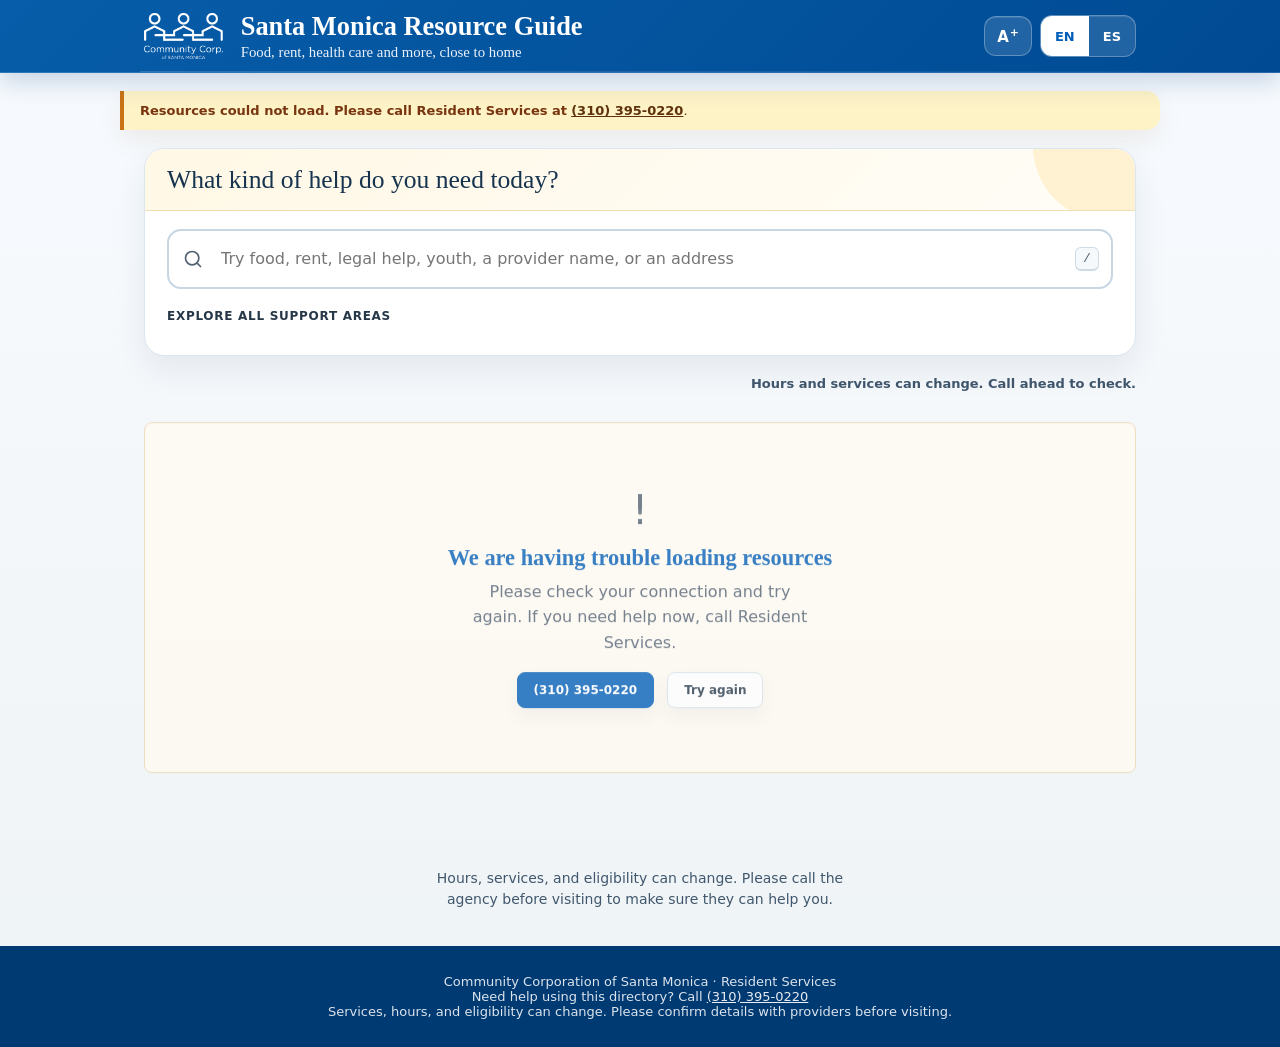
==== commit 7f2186df: "Fix call-ahead styling: bump asset versions, move line beside result count (#7) The site versions st" ====
--- a/index.html
+++ b/index.html
@@ -25,7 +25,7 @@
 <!-- Google tag (gtag.js) -->
 <script async src="https://www.googletagmanager.com/gtag/js?id=G-FT2K5G6SYR"></script>
 <script src="analytics.js?v=13" defer></script>
-<link rel="stylesheet" href="styles.css?v=34">
+<link rel="stylesheet" href="styles.css?v=35">
 </head>
 <body>
 <a class="skip-link" href="#search">Skip to search</a>
@@ -80,10 +80,12 @@
 
 <div class="results-row">
   <div class="results-info" id="results-info" role="status" aria-live="polite" aria-atomic="true"></div>
+  <p class="call-ahead" id="call-ahead">Hours and services can change. Call ahead to check.</p>
 </div>
 <div class="results-context" id="results-context"></div>
 <aside class="safety-tip" id="safety-tip" aria-label="Browsing safely" hidden></aside>
 <div class="grid" id="grid"></div>
+<p class="grid-disclaimer" id="grid-disclaimer">Hours, services, and eligibility can change. Please call the agency before visiting to make sure they can help you.</p>
 <div class="toast" id="toast" aria-live="polite"></div>
 </main>
 
@@ -101,6 +103,7 @@
 <footer>
   <div id="footer-title">Community Corporation of Santa Monica · Resident Services</div>
   <div id="footer-contact" class="footer-line">Need help using this directory? Call <a href="tel:+13103950220" data-track-name="CCSM Resident Services" data-track-category="Resident Services">(310) 395-0220</a></div>
+  <div id="footer-note" class="footer-line">Services, hours, and eligibility can change. Please confirm details with providers before visiting.</div>
 </footer>
 
 <div class="print-sheet" id="print-sheet"></div>
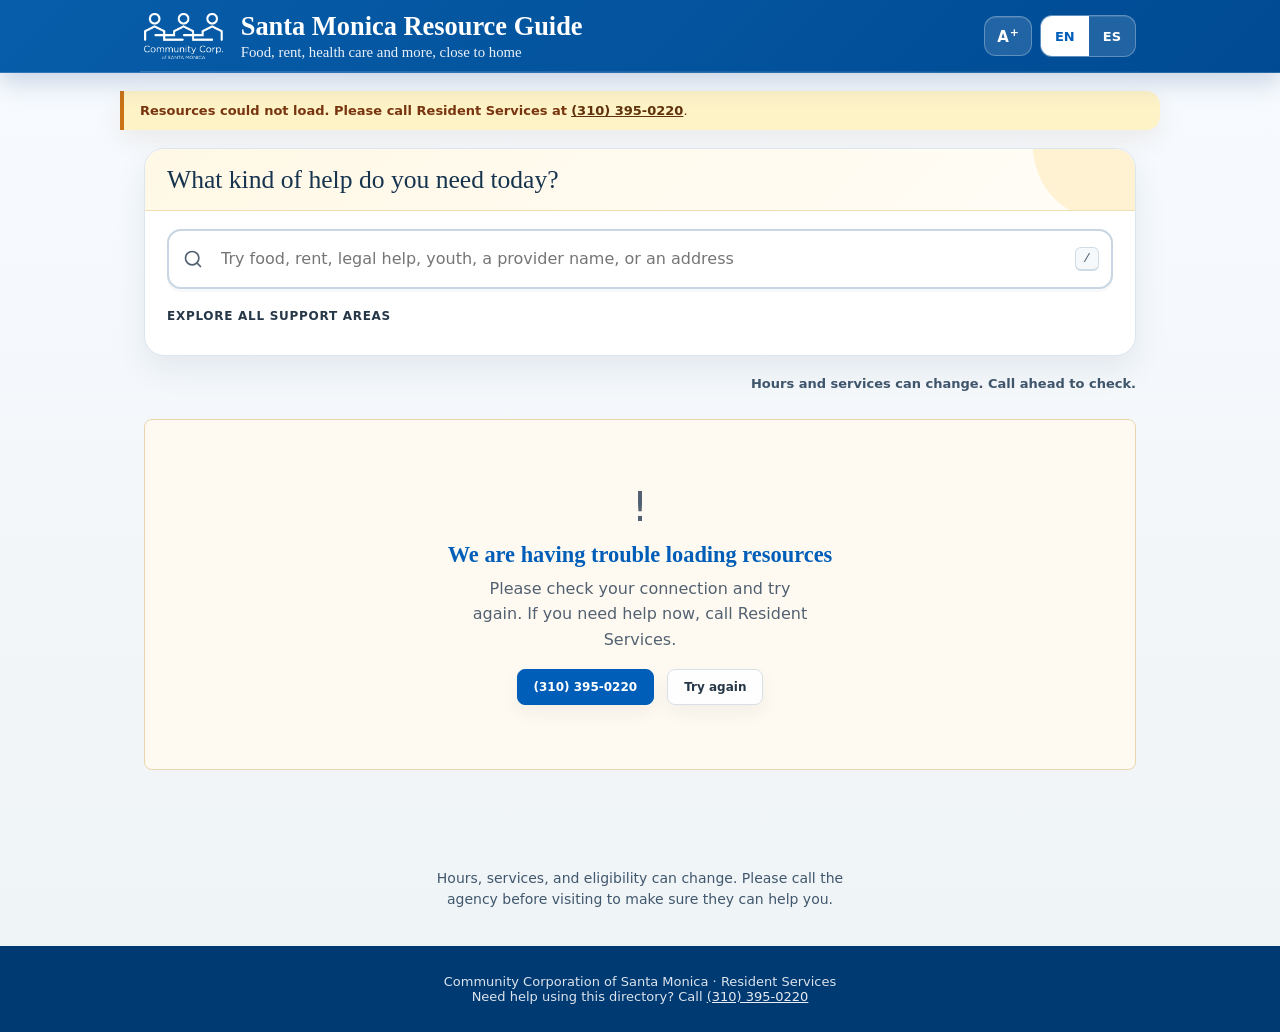
==== commit 0ba2d80e: "Remove footer note now covered by the call-ahead disclaimer The footer repeated the message shown ar" ====
--- a/index.html
+++ b/index.html
@@ -103,11 +103,10 @@
 <footer>
   <div id="footer-title">Community Corporation of Santa Monica · Resident Services</div>
   <div id="footer-contact" class="footer-line">Need help using this directory? Call <a href="tel:+13103950220" data-track-name="CCSM Resident Services" data-track-category="Resident Services">(310) 395-0220</a></div>
-  <div id="footer-note" class="footer-line">Services, hours, and eligibility can change. Please confirm details with providers before visiting.</div>
 </footer>
 
 <div class="print-sheet" id="print-sheet"></div>
 
-<script src="app.js?v=32" defer></script>
+<script src="app.js?v=33" defer></script>
 </body>
 </html>
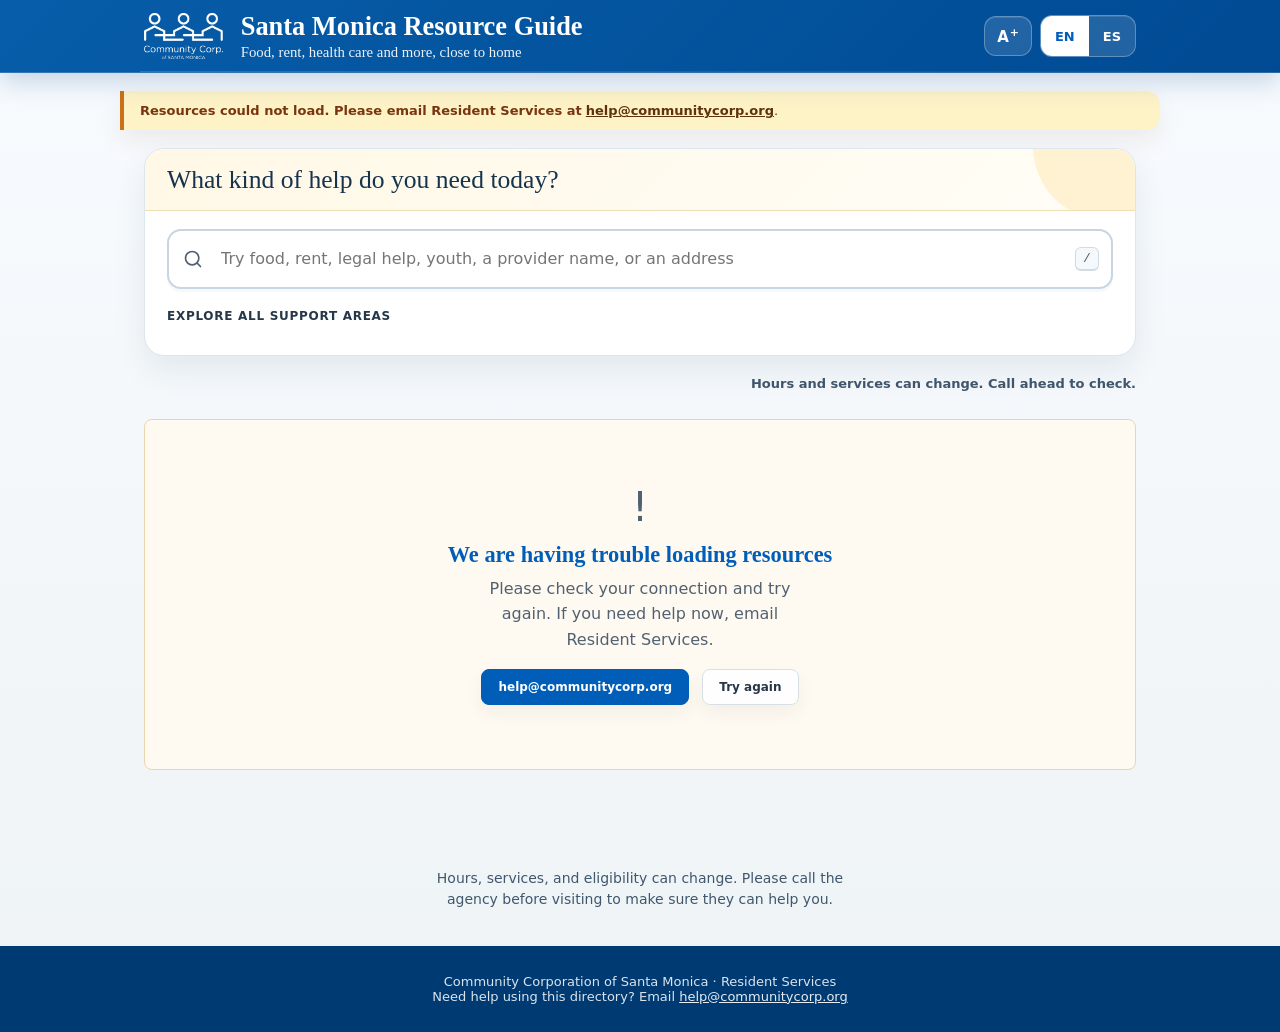
==== commit fe960e20: "Point Resident Services contact to email instead of phone Changes the could-not-load notice, the cou" ====
--- a/index.html
+++ b/index.html
@@ -52,7 +52,7 @@
 </header>
 
 <div class="notice" id="status-notice" role="alert" aria-live="assertive">
-  <strong>Resources could not load.</strong> Please call Resident Services at <a href="tel:+13103950220" data-track-name="CCSM Resident Services" data-track-category="Resident Services">(310) 395-0220</a>.
+  <strong>Resources could not load.</strong> Please email Resident Services at <a href="mailto:help@communitycorp.org" data-track-name="CCSM Resident Services" data-track-category="Resident Services">help@communitycorp.org</a>.
 </div>
 
 <div class="notice" id="offline-notice" role="status" aria-live="polite"></div>
@@ -102,11 +102,11 @@
 
 <footer>
   <div id="footer-title">Community Corporation of Santa Monica · Resident Services</div>
-  <div id="footer-contact" class="footer-line">Need help using this directory? Call <a href="tel:+13103950220" data-track-name="CCSM Resident Services" data-track-category="Resident Services">(310) 395-0220</a></div>
+  <div id="footer-contact" class="footer-line">Need help using this directory? Email <a href="mailto:help@communitycorp.org" data-track-name="CCSM Resident Services" data-track-category="Resident Services">help@communitycorp.org</a></div>
 </footer>
 
 <div class="print-sheet" id="print-sheet"></div>
 
-<script src="app.js?v=33" defer></script>
+<script src="app.js?v=34" defer></script>
 </body>
 </html>
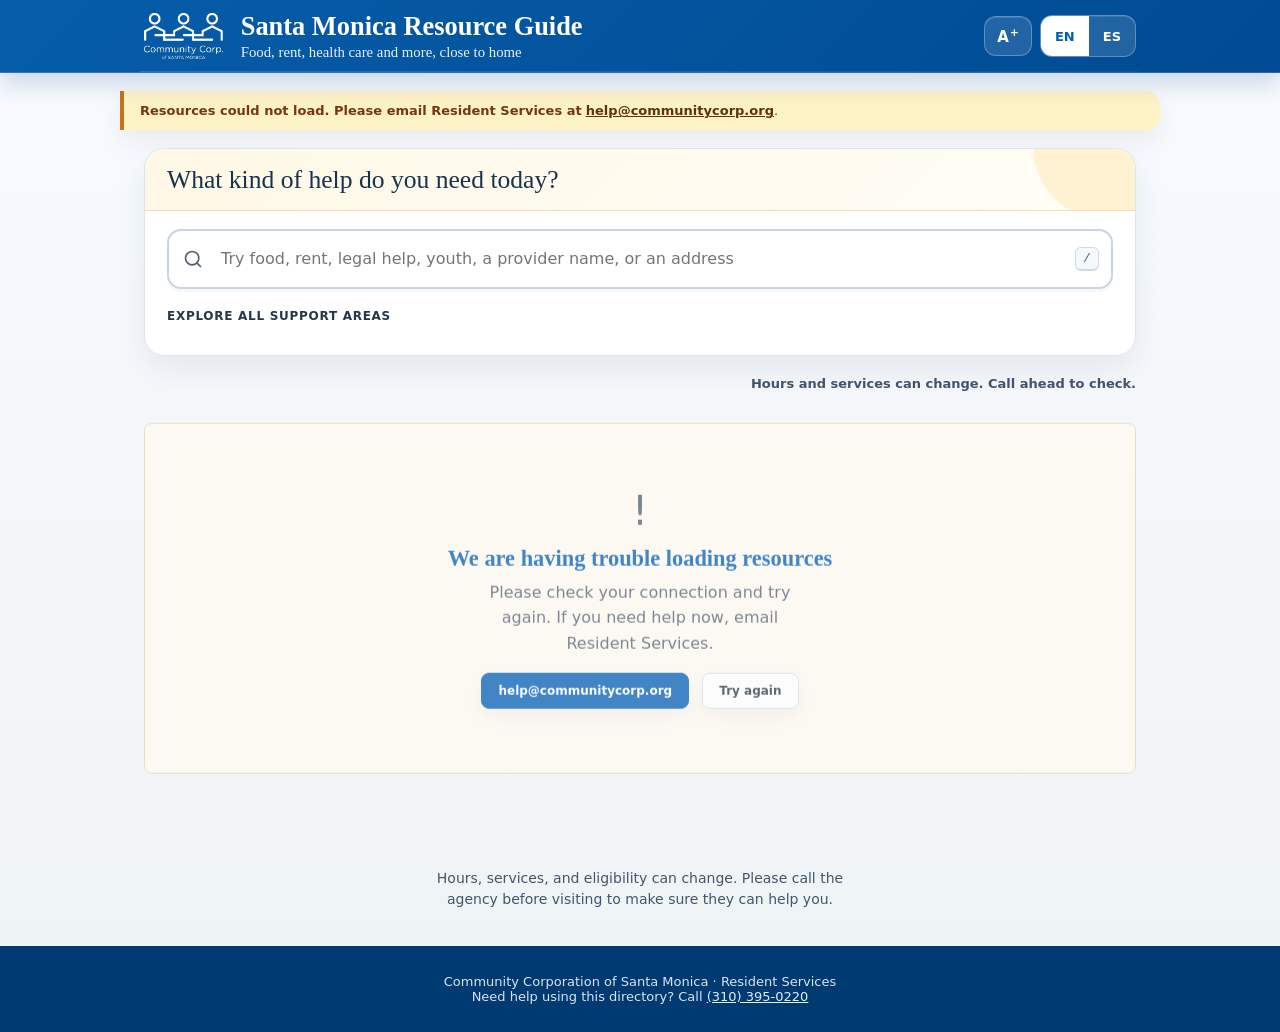
==== commit 438fab0a: "Merge main into trim-footer-note-v2, keeping main's version Co-Authored-By: Claude Sonnet 5.5 <norep" ====
--- a/index.html
+++ b/index.html
@@ -52,7 +52,7 @@
 </header>
 
 <div class="notice" id="status-notice" role="alert" aria-live="assertive">
-  <strong>Resources could not load.</strong> Please email Resident Services at <a href="mailto:help@communitycorp.org" data-track-name="CCSM Resident Services" data-track-category="Resident Services">help@communitycorp.org</a>.
+  <strong>Resources could not load.</strong> Please call Resident Services at <a href="tel:+13103950220" data-track-name="CCSM Resident Services" data-track-category="Resident Services">(310) 395-0220</a>.
 </div>
 
 <div class="notice" id="offline-notice" role="status" aria-live="polite"></div>
@@ -102,11 +102,11 @@
 
 <footer>
   <div id="footer-title">Community Corporation of Santa Monica · Resident Services</div>
-  <div id="footer-contact" class="footer-line">Need help using this directory? Email <a href="mailto:help@communitycorp.org" data-track-name="CCSM Resident Services" data-track-category="Resident Services">help@communitycorp.org</a></div>
+  <div id="footer-contact" class="footer-line">Need help using this directory? Call <a href="tel:+13103950220" data-track-name="CCSM Resident Services" data-track-category="Resident Services">(310) 395-0220</a></div>
 </footer>
 
 <div class="print-sheet" id="print-sheet"></div>
 
-<script src="app.js?v=34" defer></script>
+<script src="app.js?v=33" defer></script>
 </body>
 </html>
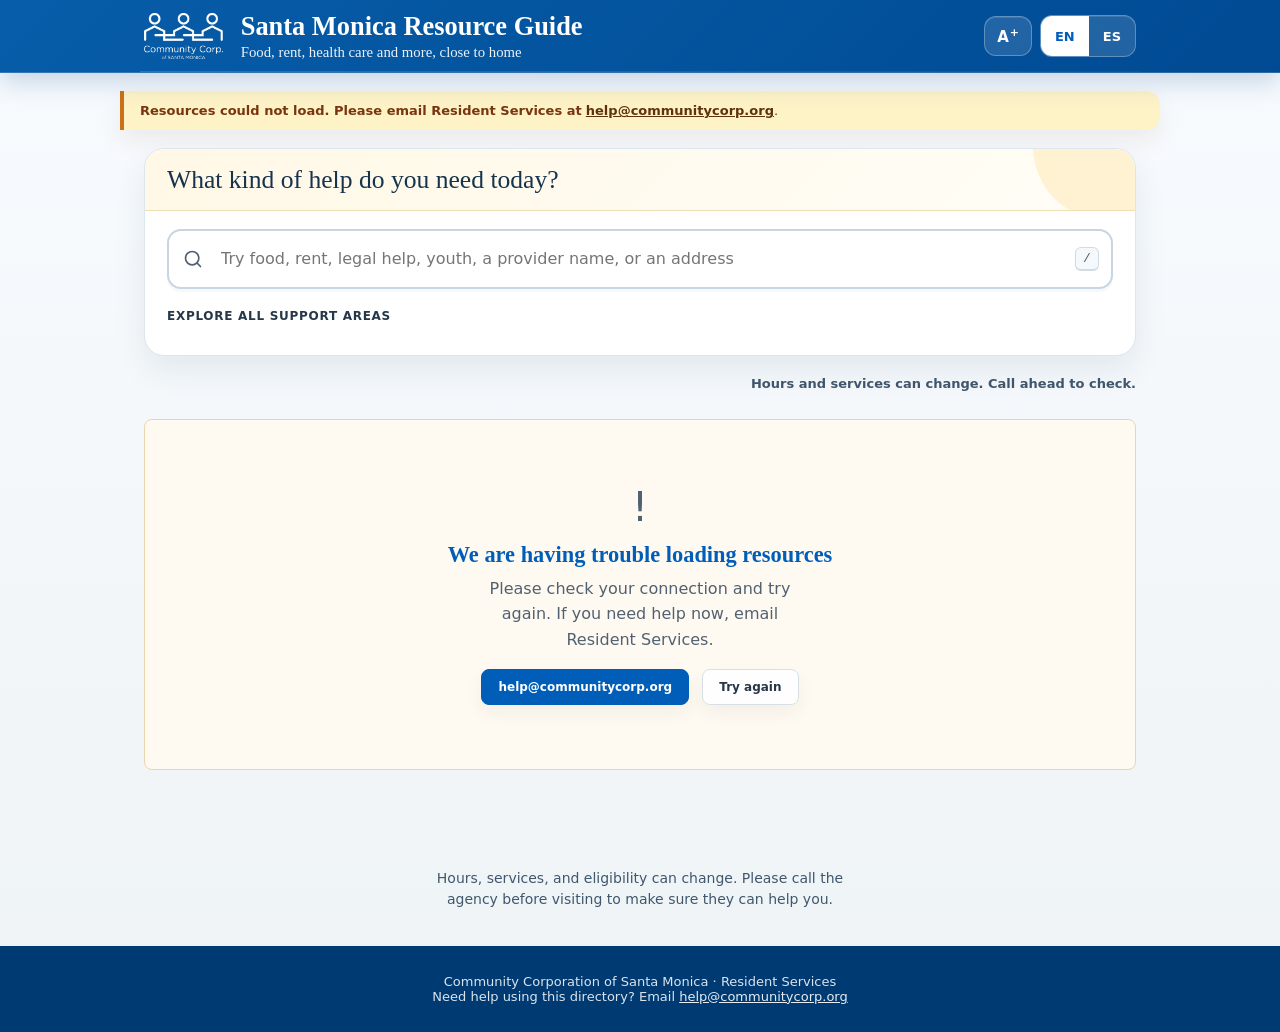
==== commit 22e90e0f: "Point Resident Services contact to email instead of phone (#10) Changes the could-not-load notice, t" ====
--- a/index.html
+++ b/index.html
@@ -52,7 +52,7 @@
 </header>
 
 <div class="notice" id="status-notice" role="alert" aria-live="assertive">
-  <strong>Resources could not load.</strong> Please call Resident Services at <a href="tel:+13103950220" data-track-name="CCSM Resident Services" data-track-category="Resident Services">(310) 395-0220</a>.
+  <strong>Resources could not load.</strong> Please email Resident Services at <a href="mailto:help@communitycorp.org" data-track-name="CCSM Resident Services" data-track-category="Resident Services">help@communitycorp.org</a>.
 </div>
 
 <div class="notice" id="offline-notice" role="status" aria-live="polite"></div>
@@ -102,11 +102,11 @@
 
 <footer>
   <div id="footer-title">Community Corporation of Santa Monica · Resident Services</div>
-  <div id="footer-contact" class="footer-line">Need help using this directory? Call <a href="tel:+13103950220" data-track-name="CCSM Resident Services" data-track-category="Resident Services">(310) 395-0220</a></div>
+  <div id="footer-contact" class="footer-line">Need help using this directory? Email <a href="mailto:help@communitycorp.org" data-track-name="CCSM Resident Services" data-track-category="Resident Services">help@communitycorp.org</a></div>
 </footer>
 
 <div class="print-sheet" id="print-sheet"></div>
 
-<script src="app.js?v=33" defer></script>
+<script src="app.js?v=34" defer></script>
 </body>
 </html>
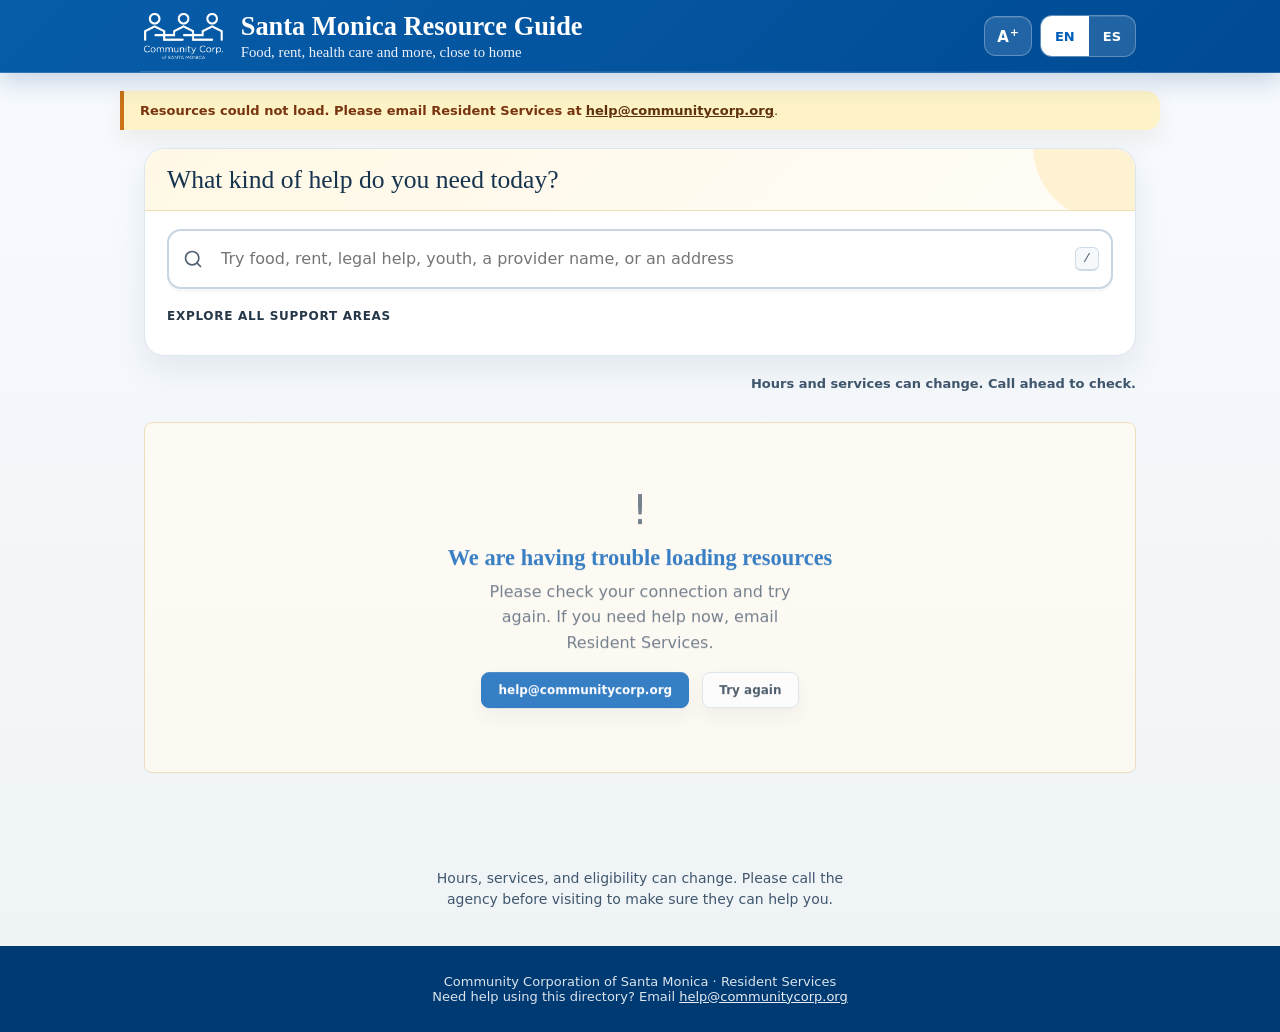
==== commit 6cebf083: "Link street addresses to Google Maps The Where line on each card now links to a Google Maps search w" ====
--- a/index.html
+++ b/index.html
@@ -25,7 +25,7 @@
 <!-- Google tag (gtag.js) -->
 <script async src="https://www.googletagmanager.com/gtag/js?id=G-FT2K5G6SYR"></script>
 <script src="analytics.js?v=13" defer></script>
-<link rel="stylesheet" href="styles.css?v=35">
+<link rel="stylesheet" href="styles.css?v=36">
 </head>
 <body>
 <a class="skip-link" href="#search">Skip to search</a>
@@ -107,6 +107,6 @@
 
 <div class="print-sheet" id="print-sheet"></div>
 
-<script src="app.js?v=34" defer></script>
+<script src="app.js?v=35" defer></script>
 </body>
 </html>
--- a/styles.css
+++ b/styles.css
@@ -861,6 +861,14 @@
     display: block;
     color: var(--text-body);
   }
+
+  .card-map-link {
+    color: var(--ocean);
+    text-decoration: underline;
+    text-underline-offset: 2px;
+  }
+
+  .card-map-link:hover { color: var(--ocean-dark); }
 
   .card-detail-text.compact {
     display: -webkit-box;
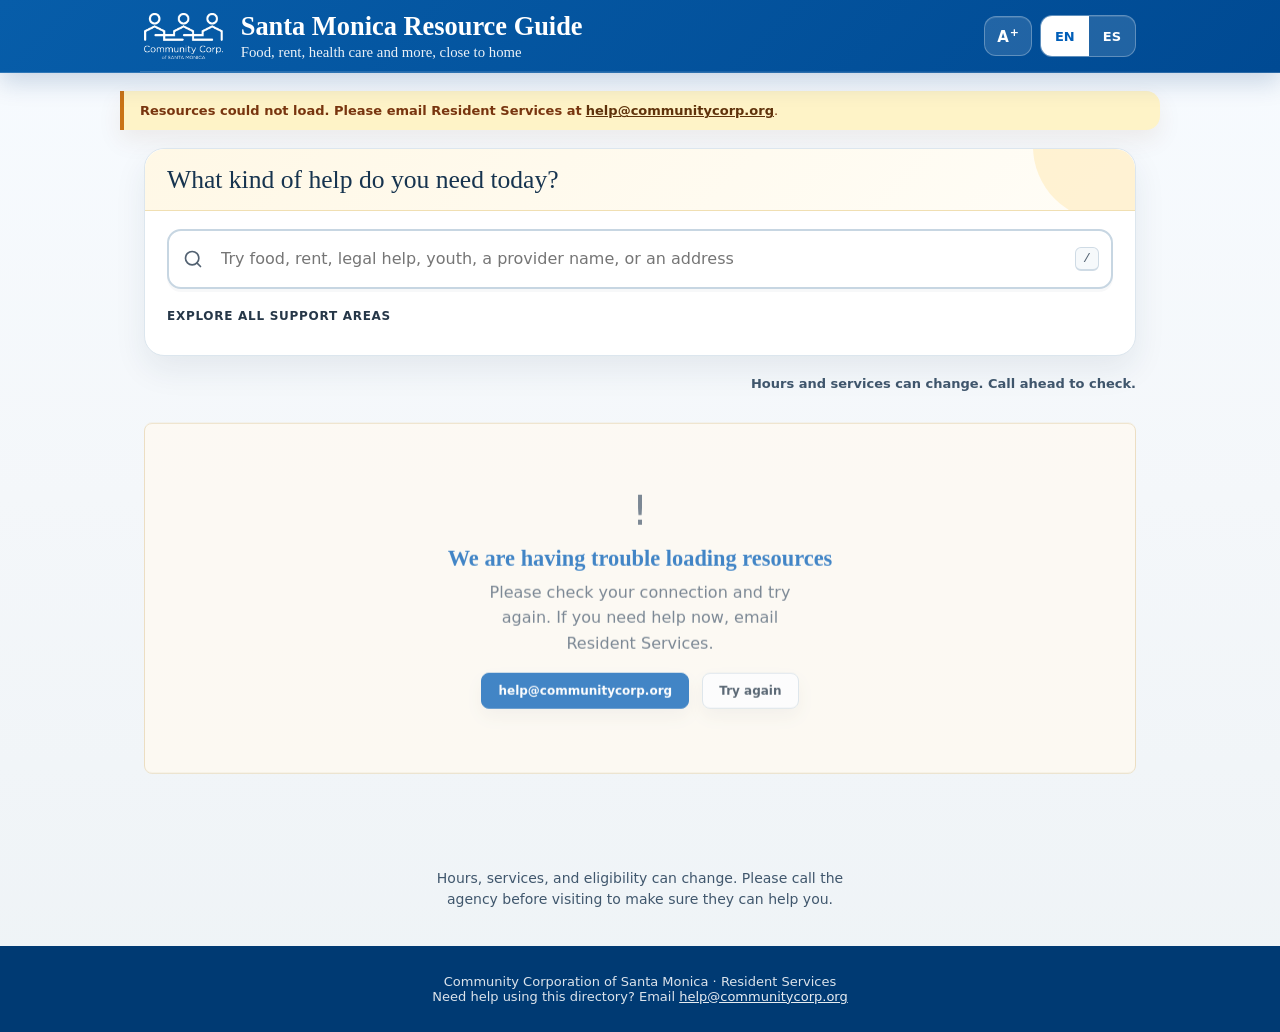
==== commit b30ab9e0: "Make header logo a back to top button The logo in the sticky header is now a real button. Clicking i" ====
--- a/index.html
+++ b/index.html
@@ -25,7 +25,7 @@
 <!-- Google tag (gtag.js) -->
 <script async src="https://www.googletagmanager.com/gtag/js?id=G-FT2K5G6SYR"></script>
 <script src="analytics.js?v=13" defer></script>
-<link rel="stylesheet" href="styles.css?v=36">
+<link rel="stylesheet" href="styles.css?v=37">
 </head>
 <body>
 <a class="skip-link" href="#search">Skip to search</a>
@@ -34,7 +34,9 @@
   <div class="header-inner">
     <div class="header-top">
       <div class="header-brand">
-        <img src="ccsm_logo_web.png" alt="Community Corporation of Santa Monica" class="header-logo">
+        <button type="button" class="logo-btn" id="logo-top" aria-label="Back to top" title="Back to top">
+          <img src="ccsm_logo_web.png" alt="" class="header-logo">
+        </button>
         <h1 id="site-title">
           Santa Monica Resource Guide
           <span class="sub" id="site-subtitle">Food, rent, health care and more, close to home</span>
@@ -107,6 +109,6 @@
 
 <div class="print-sheet" id="print-sheet"></div>
 
-<script src="app.js?v=35" defer></script>
+<script src="app.js?v=36" defer></script>
 </body>
 </html>
--- a/styles.css
+++ b/styles.css
@@ -144,6 +144,23 @@
   }
 
   @media (max-width: 500px) { .header-logo { height: 40px; } }
+
+  /* The logo is a button that scrolls back to the top of the page. Reset the
+     button chrome so it looks exactly like the plain logo did. */
+  .logo-btn {
+    background: none;
+    border: 0;
+    padding: 0;
+    margin: 0;
+    font: inherit;
+    color: inherit;
+    cursor: pointer;
+    display: block;
+    border-radius: 6px;
+    -webkit-tap-highlight-color: transparent;
+  }
+  .logo-btn:hover .header-logo { opacity: 0.85; }
+  .logo-btn:active .header-logo { opacity: 0.7; }
 
   .lang-toggle {
     display: flex;
